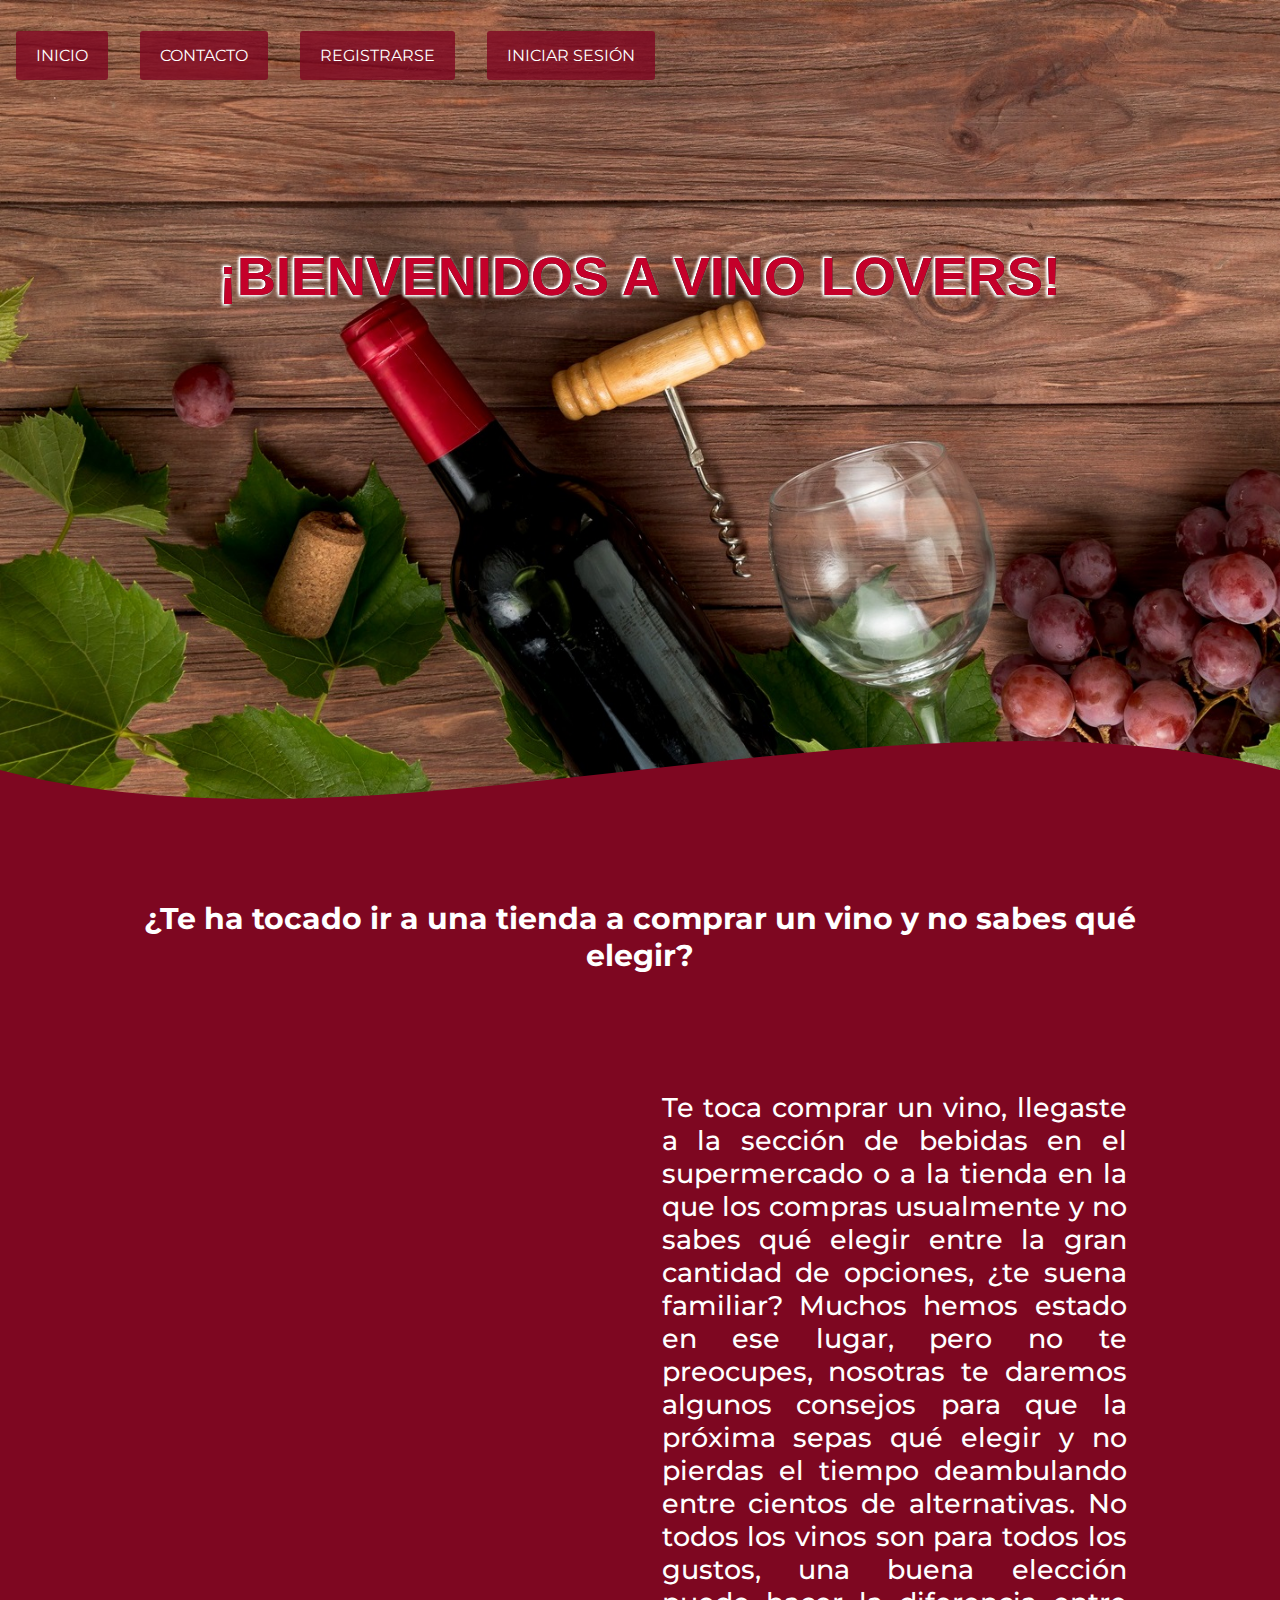
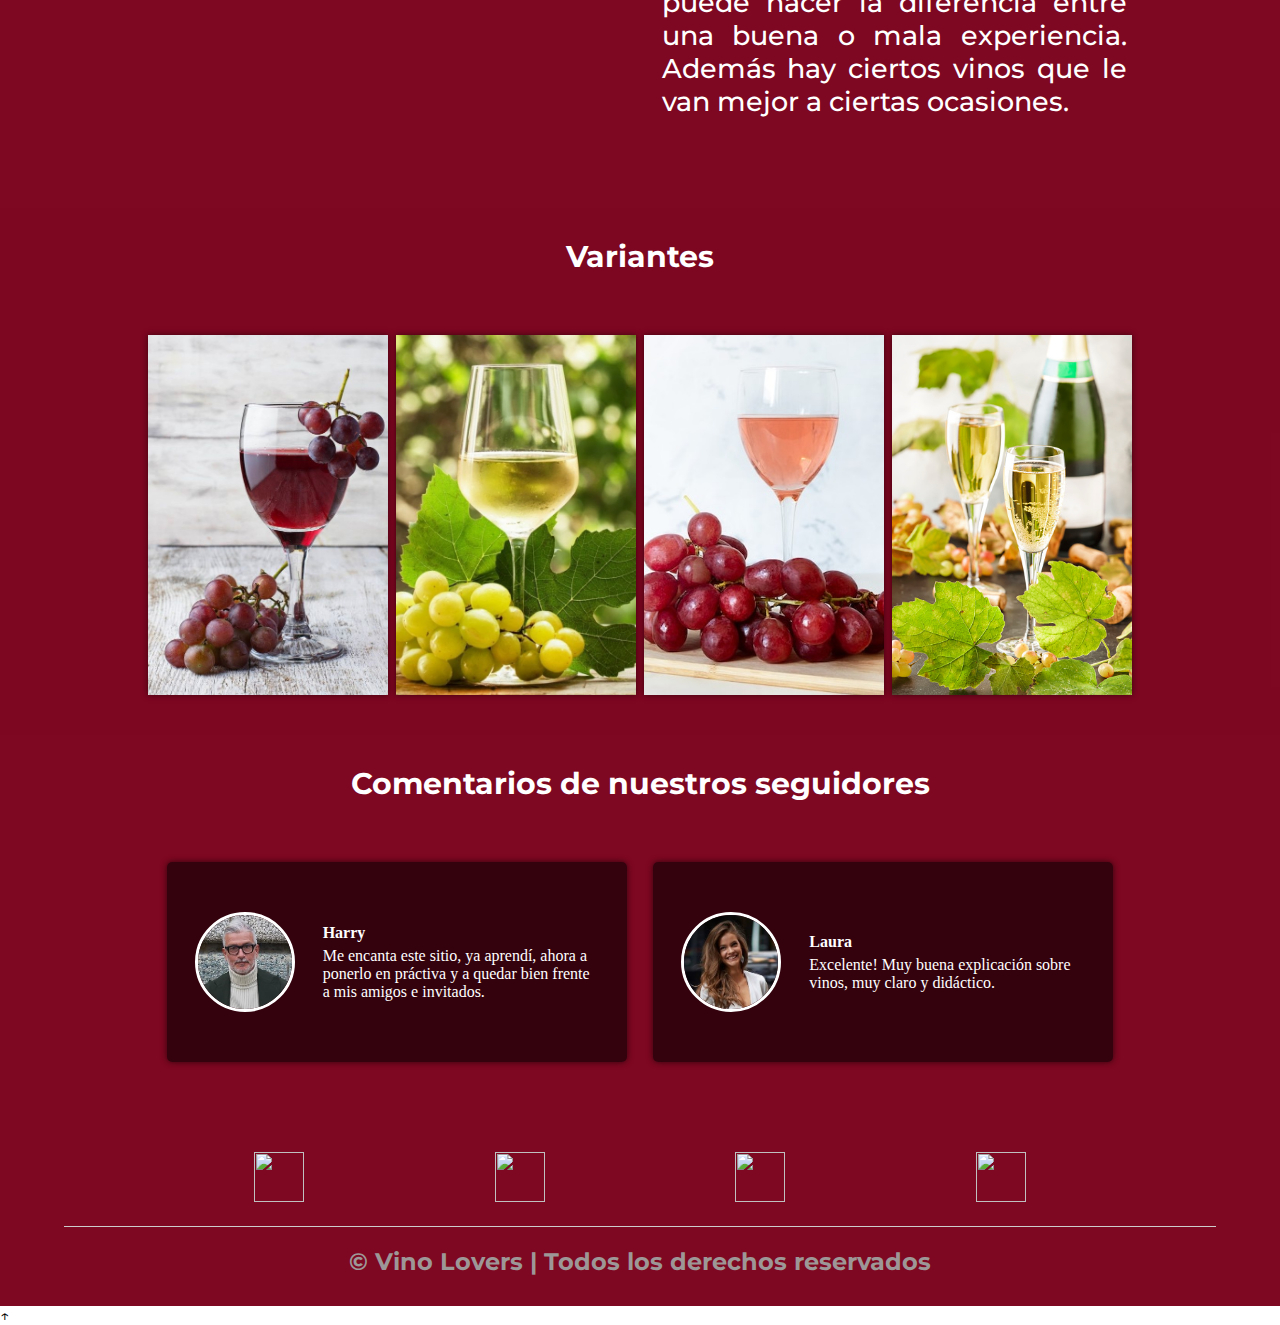
==== index.html @ 9b55f863 "cambios en el index y css" ====
<!DOCTYPE html>
<html lang="es">

<head>
    <meta charset="UTF-8">
    <meta name="viewport" content="width=device-width, initial-scale=1.0">
    <meta http-equiv="X-UA-Compatible" content="ie=edge">
    <link rel="shortcut icon" href="img/wine.png" type="image/x-icon"> <!--Es el ícono de la pestaña-->
    <link rel="stylesheet" href="css/styles.css"> 
    <link href="https://fonts.googleapis.com/css?family=Montserrat" rel="stylesheet">
    <link href="https://fonts.googleapis.com/icon?family=Material+Icons"
    rel="stylesheet">

    <title>Vino Lovers</title>
</head>
<!--  -->
<body>
    <header>
        <nav class="main-nav">

            <ul id="main-menu" class="main-menu">
                <li class="main-menu-item">
                    <a href="index.html"  class="main-menu-link">Inicio</a>
                </li>

                <li class="main-menu-item">
                    <a href="contactanos.html"  class="main-menu-link">Contacto</a>
                </li>

                <li class="main-menu-item">
                    <a href="registro.html"  class="main-menu-link">Registrarse</a>
                </li>

                <li class="main-menu-item">
                    <a href="login.html"  class="main-menu-link">Iniciar sesión</a>
                </li>

            </ul>
        </nav>
        
        <section class="textos-header">
            <h1 class="border">¡BIENVENIDOS A VINO LOVERS!</h1>
            <h1 class="wav"> ¡BIENVENIDOS A VINO LOVERS!</h1>
        </section>
        <div class="wave"  style="height: 150px; overflow: hidden;"><svg viewBox="0 0 500 150" preserveAspectRatio="none" 
                style="height: 100%; width: 100%;">
                <path d="M0.00,49.98 C150.00,150.00 349.20,-50.00 500.00,49.98 L500.00,150.00 L0.00,150.00 Z"
                    style="stroke: none; fill: rgb(126, 7, 33);"></path>
            </svg>
        </div>
    </header>
    <main>
        <section class="contenedor sobre-nosotros">
            <h2 class="titulo">¿Te ha tocado ir a una tienda a comprar un vino y no sabes qué elegir?</h2>
            <div class="contenedor-sobre-nosotros">
                <img src="img/copas.jpg" alt="" class="imagen-about-us">
                <div class="contenido-textos"><br><br><br>
                    <p>Te toca comprar un vino, llegaste a la sección de bebidas en el supermercado
                         o a la tienda en la que los compras usualmente y 
                        no sabes qué elegir entre la gran cantidad de opciones,
                         ¿te suena familiar? Muchos hemos estado en ese lugar, pero no te preocupes, 
                         nosotras te daremos algunos consejos para que la próxima sepas qué elegir y no 
                          pierdas el tiempo deambulando entre cientos de alternativas.
                          No todos los vinos son para todos los gustos, una buena elección puede hacer la diferencia entre una buena o mala experiencia. Además hay ciertos vinos que le van mejor a ciertas ocasiones.</p>
                </div>
            </div>
        </section>
        <section class="portafolio">
            <div class="contenedor">
                <h2 class="titulo">Variantes</h2>
                <div class="galeria-port">

                    <div class="imagen-port">
                        <img src="img/img2.jpg" alt="">
                        <div class="hover-galeria">
                            <a href="tinto.html"><img src="img/icono1.png" alt=""></a><p class="pVinos">Tintos</p>
                        </div>
                    </div>

                    <div class="imagen-port">
                        <img src="img/img1.jpg" alt="">
                        <div class="hover-galeria">
                            <a href="blanco.html"><img src="img/icono1.png" alt=""></a><p class="pVinos">Blancos</p>
                        </div>
                    </div>
                    <div class="imagen-port">
                        <img src="img/img4.jpg" alt="">
                        <div class="hover-galeria">
                            <a href="rosado.html"><img src="img/icono1.png" alt=""></a><p class="pVinos">Rosados</p>
                        </div>
                    </div>
                    <div class="imagen-port">
                        <img src="img/img5.jpg" alt="">
                        <div class="hover-galeria">
                            <a href="espumosos.html"><img src="img/icono1.png" alt=""></a><p class="pVinos">Espumosos</p>
                        </div>
                    </div>


                </div>
            </div>
        </section>
        <section class="clientes contenedor">
            <h2 class="titulo">Comentarios de nuestros seguidores</h2>
            <div class="cards">
                <div class="card">
                    <img src="img/face1.jpg" alt="">
                    <div class="contenido-texto-card">
                        <h4>Harry</h4>
                        <p>Me encanta este sitio, ya aprendí, ahora a ponerlo en práctiva y a quedar bien frente a mis amigos e invitados.</p>
                    </div>
                </div>
                <div class="card">
                    <img src="img/face2.jpg" alt="">
                    <div class="contenido-texto-card">
                        <h4>Laura</h4>
                        <p>Excelente! Muy buena explicación sobre vinos, muy claro y didáctico.</p>
                    </div>
                </div>
            </div>
        </section>

    </main>


    <footer>
        <div class="contenedor-footer">
            <div class="content-foo">
                <a href="#"><img class="img-redes" src="img/instagram.png" alt=""></a>

            </div>
            <div class="content-foo">
                <a href="#"><img class="img-redes" src="img/tw.png" alt=""></a>

            </div>
            <div class="content-foo">
                <a href="#"><img class="img-redes" src="img/facebook.png" alt=""></a>

            </div>
            <div class="content-foo">
                <a href="#"><img class="img-redes" src="img/whatsapp.png" alt=""></a>
            </div>
        </div>
            <h2 class="titulo-final">&copy; Vino Lovers | Todos los derechos reservados</h2>

            
    </footer>

    <div onclick="scrollToTop()" class="scrollTop">↑</div>
    
    <script src="./js/index.js"></script>


</body>
</html>
---- css/styles.css ----
* {
    margin: 0%;
    padding: 0;
    box-sizing: border-box;
    scroll-behavior: smooth;
}


body {
    width: 100%;
    height:900px;
    font-family: "Montserrat";
}

.contenedor {
    padding: 30px 0;
    width: 90%;
    max-width: 1000px;
    margin: auto;
    overflow: hidden;
}

.titulo {
    color: white;
    font-size: 30px;
    text-align: center;
    margin-bottom: 60px;
}
main{
    background-color: rgb(126, 7, 33);
}



/* Header */

header {
    width: 100%;
    height: 870px;
    background:  url(../img/tinto.jpg);  
    background-size: cover;
    background-attachment: fixed;
    position: relative;
}

img{
    max-width: 100%;
}



.main-menu{
    list-style: none;
    margin-top: 0;
    margin-bottom: 0;
    padding-left: 0;
    display: flex;
    flex-direction: column;
    align-items: center;
}
@media screen and (min-width: 768px){ 
    .menu-hambur{
        display: none;
    }
}


@media screen and (min-width: 768px){
    .main-menu{
        flex-direction: row;
    }
}

.main-menu-item{
    padding: 1rem;
}

.main-menu-link{
    color: white;
    text-transform: uppercase;
    text-decoration: none;
    cursor: pointer;
    background-color: rgba(126, 7, 33, 0.815);
    padding: 15px 20px;
    border-radius: 3px;
}
.main-menu-link:hover{
    background-color: rgb(58, 3, 12);
    transition: 0.5s all;
    transform: scale(2);
}

nav{
    text-align: right;
    padding: 30px 50px 0 0;
}

nav > a{
    color:#fff;
    font-weight: 300;
    text-decoration: none;
    margin-right: 10px;
}


header .textos-header{
    display: flex;
    height: 390px;
    width: 100%;
    align-items: center;
    justify-content: center;
    flex-direction: column;
    text-align: center;
}



  /*-----------Efecto de ola en movimiento------------  */
h1 {
    font-size: 6vmin;
    position: absolute;
    font-family:Verdana, Geneva, Tahoma, sans-serif;
  }
  
  .border {
    color: black;  
    text-shadow:
      -2px -2px 3px white, 
      -1px -1px 0 white,
      -2px 2px 3px white,
      -1px -1px 0 white;  
  }
  
  .wav {
    color: rgb(196, 0, 42);
    animation: wav 1.5s ease-in-out infinite;
  }
  
  @keyframes wav {
    0%, 100% {
      clip-path: polygon(0% 47%, 10% 48%, 33% 54%, 54% 60%, 70% 61%, 84% 59%, 100% 52%, 100% 100%, 0% 100%);
    }
  
    50% {
      clip-path: polygon(0% 60%, 15% 65%, 34% 66%, 51% 62%, 67% 50%, 84% 45%, 100% 46%, 100% 100%, 0% 100%);
    }
  }
  /*-----------------------  */

.textos-header h2{
    font-size: 30px;
    font-weight: 300;
    color:#fff;
}

.wave{
    position: absolute;
    bottom: 0;
    width: 100%;

}

/* About us */

main .sobre-nosotros{
    padding: 30px 0 60px 0;
}
.contenedor-sobre-nosotros{
    display: flex;
    justify-content: space-evenly;
}



.imagen-about-us{ /*Imagen de las copas*/
    width: 48%;
    border-radius: 50%;
}

.sobre-nosotros .contenido-textos{
    width: 48%;
}

.contenido-textos h3{
    margin-bottom: 15px;
}


.contenido-textos p{
    color: white;
    font-size: 27px;
    padding: 0px 0px 30px 15px;
    font-weight: 500;
    text-align: justify;
}

/* Galeria */


.portafolio{
    background: rgba(121, 3, 38, 0.021);;
}

.galeria-port{
    display: flex;
    justify-content: space-evenly;
    flex-wrap: wrap;
}
 a{
    text-decoration: none;
}
.imagen-port{
    width: 24%;
    margin-bottom: 10px;
    overflow: hidden;
    position: relative;
    box-shadow: 0 0 6px 0 rgba(0, 0, 0, .5);
    
}

.imagen-port > img{
    width: 100%;
    height: 100%;
    object-fit: cover;
    display: block;
}

.hover-galeria{
    position: absolute;
    width: 100%;
    height: 100%;
    top: 0;
    transform: scale(0);/*Efecto de las imagenes*/
    background: rgba(121, 3, 38, 0.7);
    transition: transform .5s; 
    display: flex;
    justify-content: center;
    align-items: center;
    flex-direction: column;
}

.hover-galeria img{
    width: 50px;
}

.hover-galeria p{
    color: #fff;
}

.imagen-port:hover .hover-galeria{
    transform: scale(1);
}

/* Clients */

.cards{
    display: flex;
    justify-content: space-evenly;
}

.cards .card{
    background: rgba(0, 0, 0, 0.589);
    display: flex;
    width: 46%;
    height: 200px;
    align-items: center;
    justify-content: space-evenly;
    border-radius: 5px;
    box-shadow: 0 0 6px 0 rgba(0, 0, 0, 0.6);
}

.cards .card img{
    width: 100px;
    height: 100px;
    object-fit: cover;
    border: 3px solid #fff;
    border-radius: 50%;
    display: block;
}

.cards .card > .contenido-texto-card{
    width: 60%;
    color: #fff;
    font-family: 'Cormorant Upright', serif;
}

.cards .card > .contenido-texto-card p{
    font-weight: 300;
    padding-top: 5px;
}


/* footer */

footer{
    background: rgb(126, 7, 33);
    padding: 60px 0 30px 0;
    margin: auto;
    overflow: hidden;
}

.contenedor-footer{
    display: flex;
    width: 90%;
    justify-content: space-evenly;
    margin: auto;
    padding-bottom: 20px;
    border-bottom: 1px solid #ccc;
}



.titulo-final{ /*footer*/
    text-align: center;
    font-size: 24px;
    margin: 20px 0 0 0;
    color: #9e9797;
}

.img-redes{
    width: 50px;
    height: 50px;
}

@media screen and (max-width:900px){
    header{
        justify-content: center;

    }

    .contenedor-sobre-nosotros{
        flex-direction: column;
        justify-content: center;
        align-items: center;
    }

    .sobre-nosotros .contenido-textos{
        width: 90%;
    }

    .imagen-about-us{
        width: 90%;
    }

    /* Galeria */

    .imagen-port{
        width: 44%;
    }


    .cards{
        flex-direction: column;
        justify-content: center;
        align-items: center;
    }

    .cards .card{
        width: 90%;
    }

    .cards .card:first-child{
        margin-bottom: 30px;
    }

}


@media screen and (max-width:480px){
    nav{
        text-align: center;
        padding: 30px 0 0 0;
    }

    nav > a{
        margin-right: 5px;
    }

    .textos-header h1{
        font-size: 35px;
    }

    .textos-header h2{
        font-size: 20px;
    }

    /* ABOUT US */

    .imagen-about-us{
        margin-bottom: 60px;
        width: 99%;
    }

    .sobre-nosotros .contenido-textos{
        width: 95%;
    }

    /* Galeria */

    .imagen-port{
        width: 95%;
    }


    .cards .card{
        height: 450px;
        display: flex;
        flex-direction: column;
        align-items: center;
    }

    .cards .card img{
        width: 90px;
        height: 90px;
    }

    /* Footer */

    .contenedor-footer{
        flex-direction: column;
        border: none;
    }

    .content-foo{
        margin-bottom: 20px;
        text-align: center;
    }

    .content-foo h4{
        border: none;
    }

    .content-foo p{
        color: #ccc;
        border-bottom: 1px solid #f2f2f2;
        padding-bottom: 20px;
    }
    
    .titulo-final{
        font-size: 10px;

    }
    .img-redes{
        align-items: center;

    }

    .scrollTop{
        position: fixed;
        bottom: 30px;
        right: 30px;
        padding: 10px 15px;
        background-color: #000;
        color: #fff;
        border-radius: 20px;
        border-radius: 1px solid #fff;
        cursor: pointer;
        transform: all 0.5s ease 0;

    }

    .scrollTop:hover{
        background: #f7f7f7;
        color: #000;
        
    }
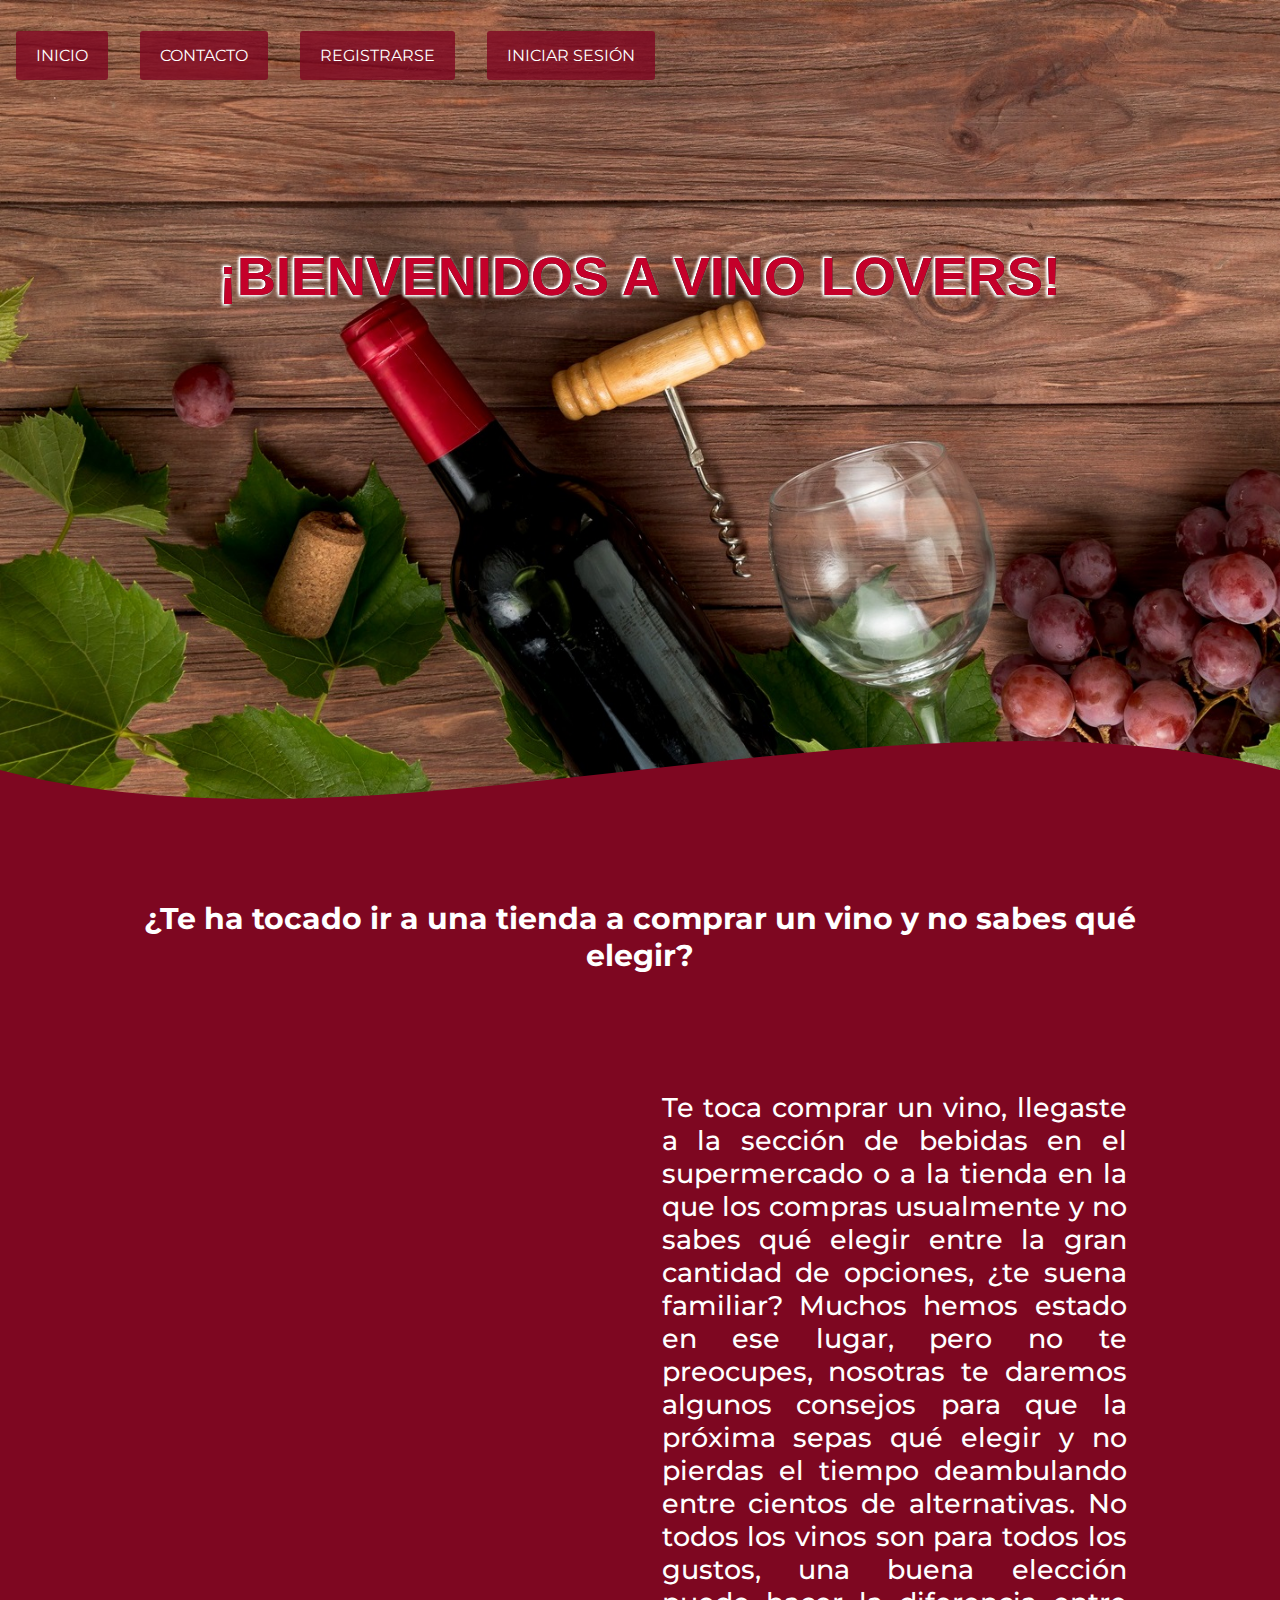
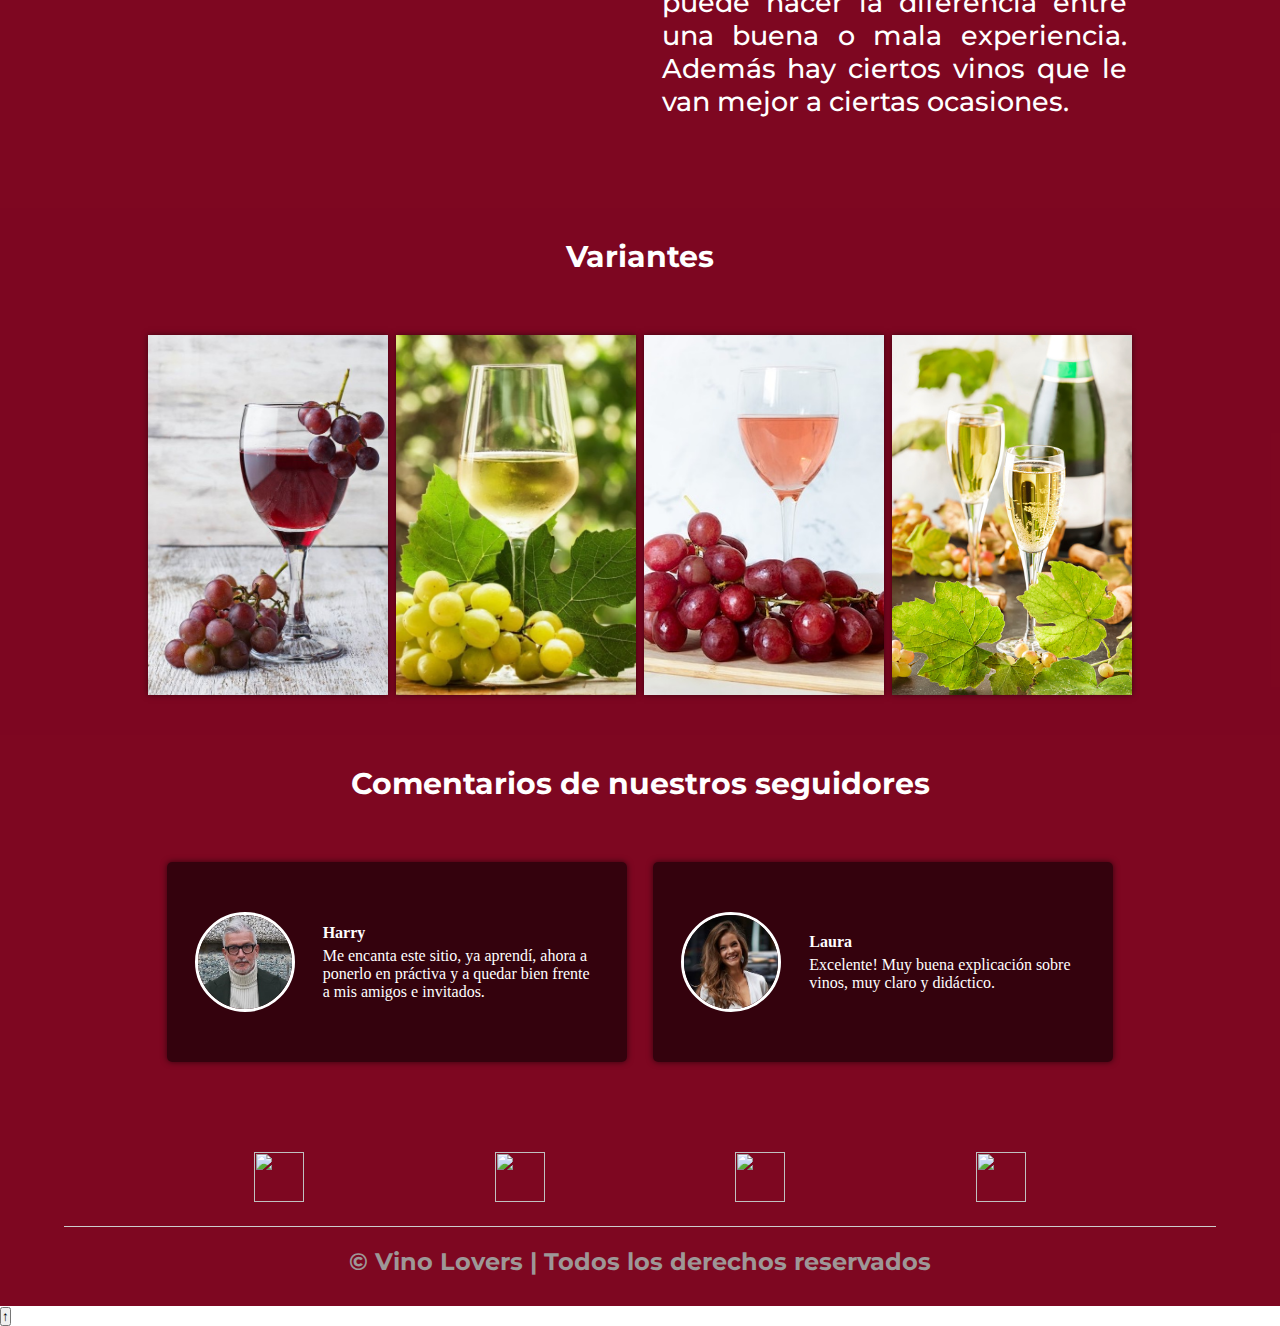
==== commit 15052001: "un cambio nada importante" ====
--- a/index.html
+++ b/index.html
@@ -8,8 +8,7 @@
     <link rel="shortcut icon" href="img/wine.png" type="image/x-icon"> <!--Es el ícono de la pestaña-->
     <link rel="stylesheet" href="css/styles.css"> 
     <link href="https://fonts.googleapis.com/css?family=Montserrat" rel="stylesheet">
-    <link href="https://fonts.googleapis.com/icon?family=Material+Icons"
-    rel="stylesheet">
+
 
     <title>Vino Lovers</title>
 </head>
@@ -121,8 +120,6 @@
         </section>
 
     </main>
-
-
     <footer>
         <div class="contenedor-footer">
             <div class="content-foo">
@@ -141,15 +138,14 @@
                 <a href="#"><img class="img-redes" src="img/whatsapp.png" alt=""></a>
             </div>
         </div>
-            <h2 class="titulo-final">&copy; Vino Lovers | Todos los derechos reservados</h2>
+        <h2 class="titulo-final">&copy; Vino Lovers | Todos los derechos reservados</h2>
 
-            
     </footer>
 
-    <div onclick="scrollToTop()" class="scrollTop">↑</div>
-    
-    <script src="./js/index.js"></script>
+    <button onclick="arribaFunction()" id="boton-arriba" title="arriba">↑</button>
 
-
-</body>
+    <script src="./js/index.js" >
+        
+    </script>
+    </body>
 </html>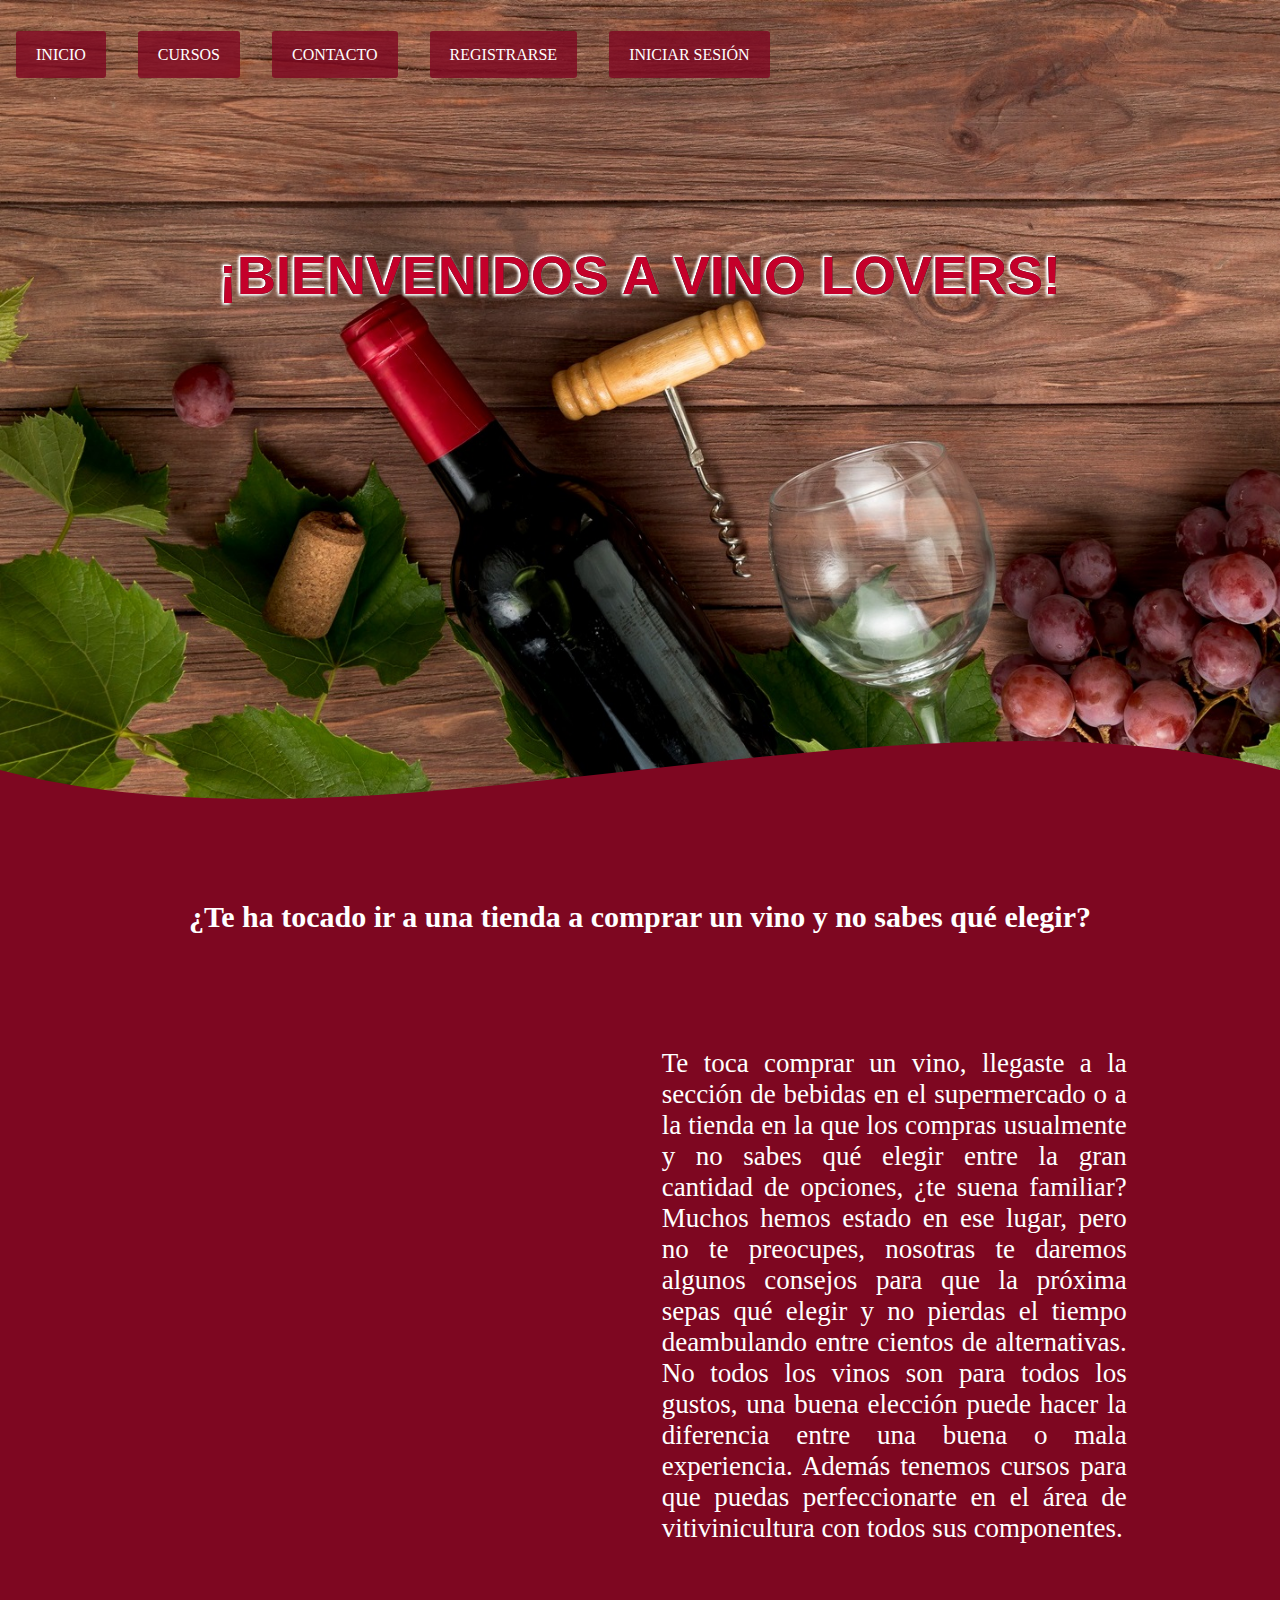
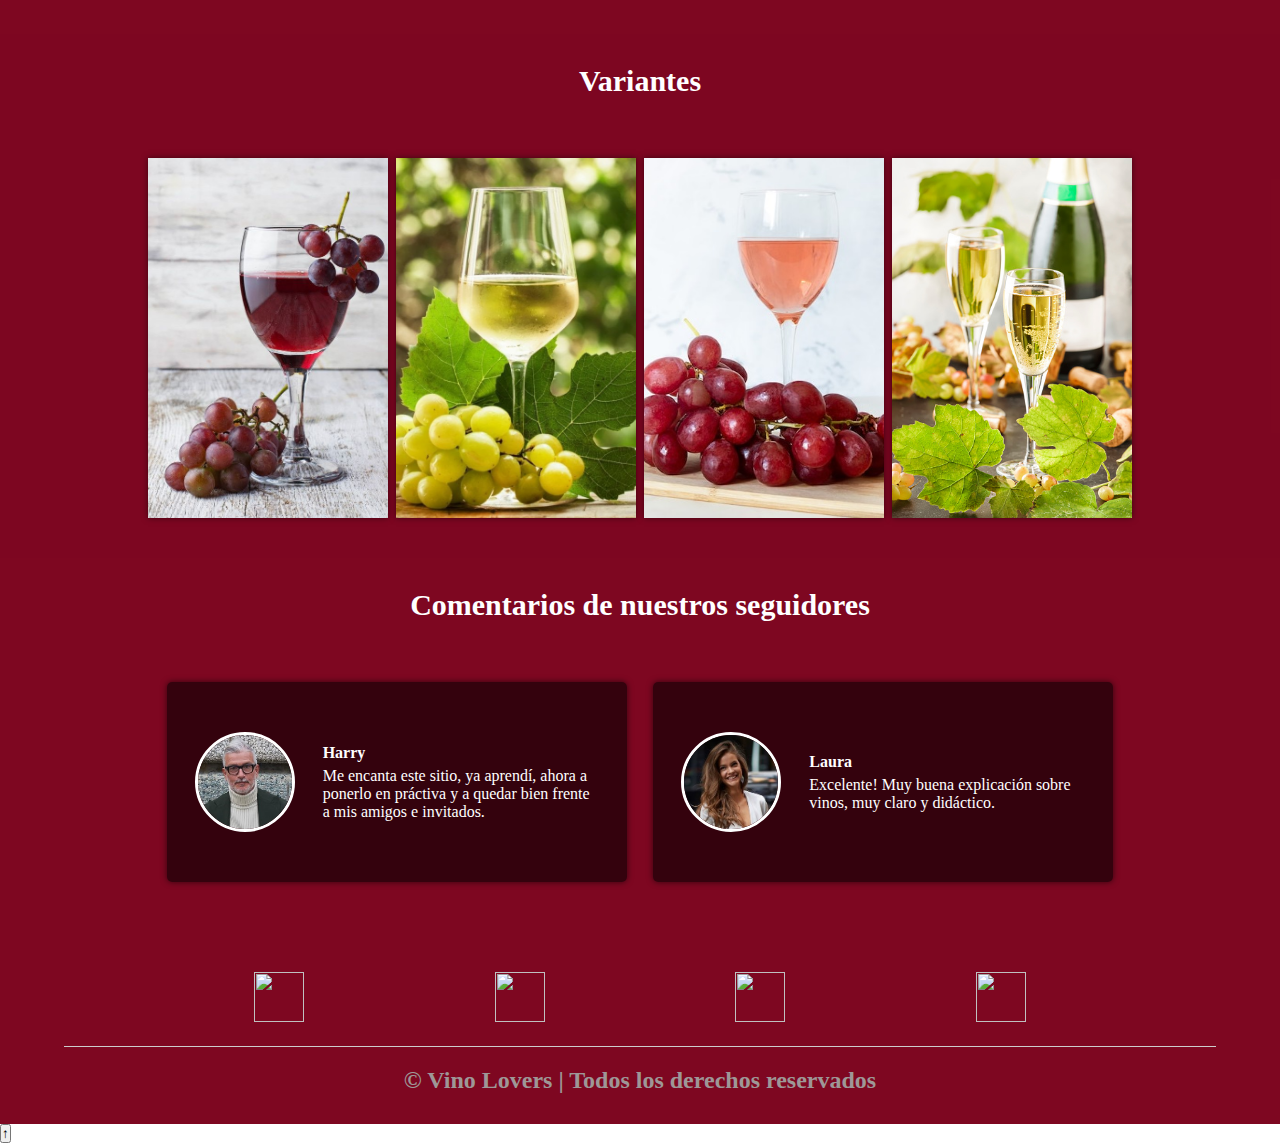
==== commit b6536544: "Merge branch 'master' of https://github.com/JulianaIrungaray/Proyecto1-Ingenias" ====
--- a/index.html
+++ b/index.html
@@ -7,7 +7,6 @@
     <meta http-equiv="X-UA-Compatible" content="ie=edge">
     <link rel="shortcut icon" href="img/wine.png" type="image/x-icon"> <!--Es el ícono de la pestaña-->
     <link rel="stylesheet" href="css/styles.css"> 
-    <link href="https://fonts.googleapis.com/css?family=Montserrat" rel="stylesheet">
 
 
     <title>Vino Lovers</title>
@@ -20,6 +19,10 @@
             <ul id="main-menu" class="main-menu">
                 <li class="main-menu-item">
                     <a href="index.html"  class="main-menu-link">Inicio</a>
+                </li>
+
+                <li class="main-menu-item">
+                    <a href="cursos.html"  class="main-menu-link">Cursos</a>
                 </li>
 
                 <li class="main-menu-item">
@@ -60,7 +63,8 @@
                          ¿te suena familiar? Muchos hemos estado en ese lugar, pero no te preocupes, 
                          nosotras te daremos algunos consejos para que la próxima sepas qué elegir y no 
                           pierdas el tiempo deambulando entre cientos de alternativas.
-                          No todos los vinos son para todos los gustos, una buena elección puede hacer la diferencia entre una buena o mala experiencia. Además hay ciertos vinos que le van mejor a ciertas ocasiones.</p>
+                          No todos los vinos son para todos los gustos, una buena elección puede hacer la diferencia entre una buena o mala experiencia. 
+                          Además tenemos cursos para que puedas perfeccionarte en el área de vitivinicultura con todos sus componentes.</p>
                 </div>
             </div>
         </section>
@@ -139,11 +143,8 @@
             </div>
         </div>
         <h2 class="titulo-final">&copy; Vino Lovers | Todos los derechos reservados</h2>
-
     </footer>
-
     <button onclick="arribaFunction()" id="boton-arriba" title="arriba">↑</button>
-
     <script src="./js/index.js" >
         
     </script>
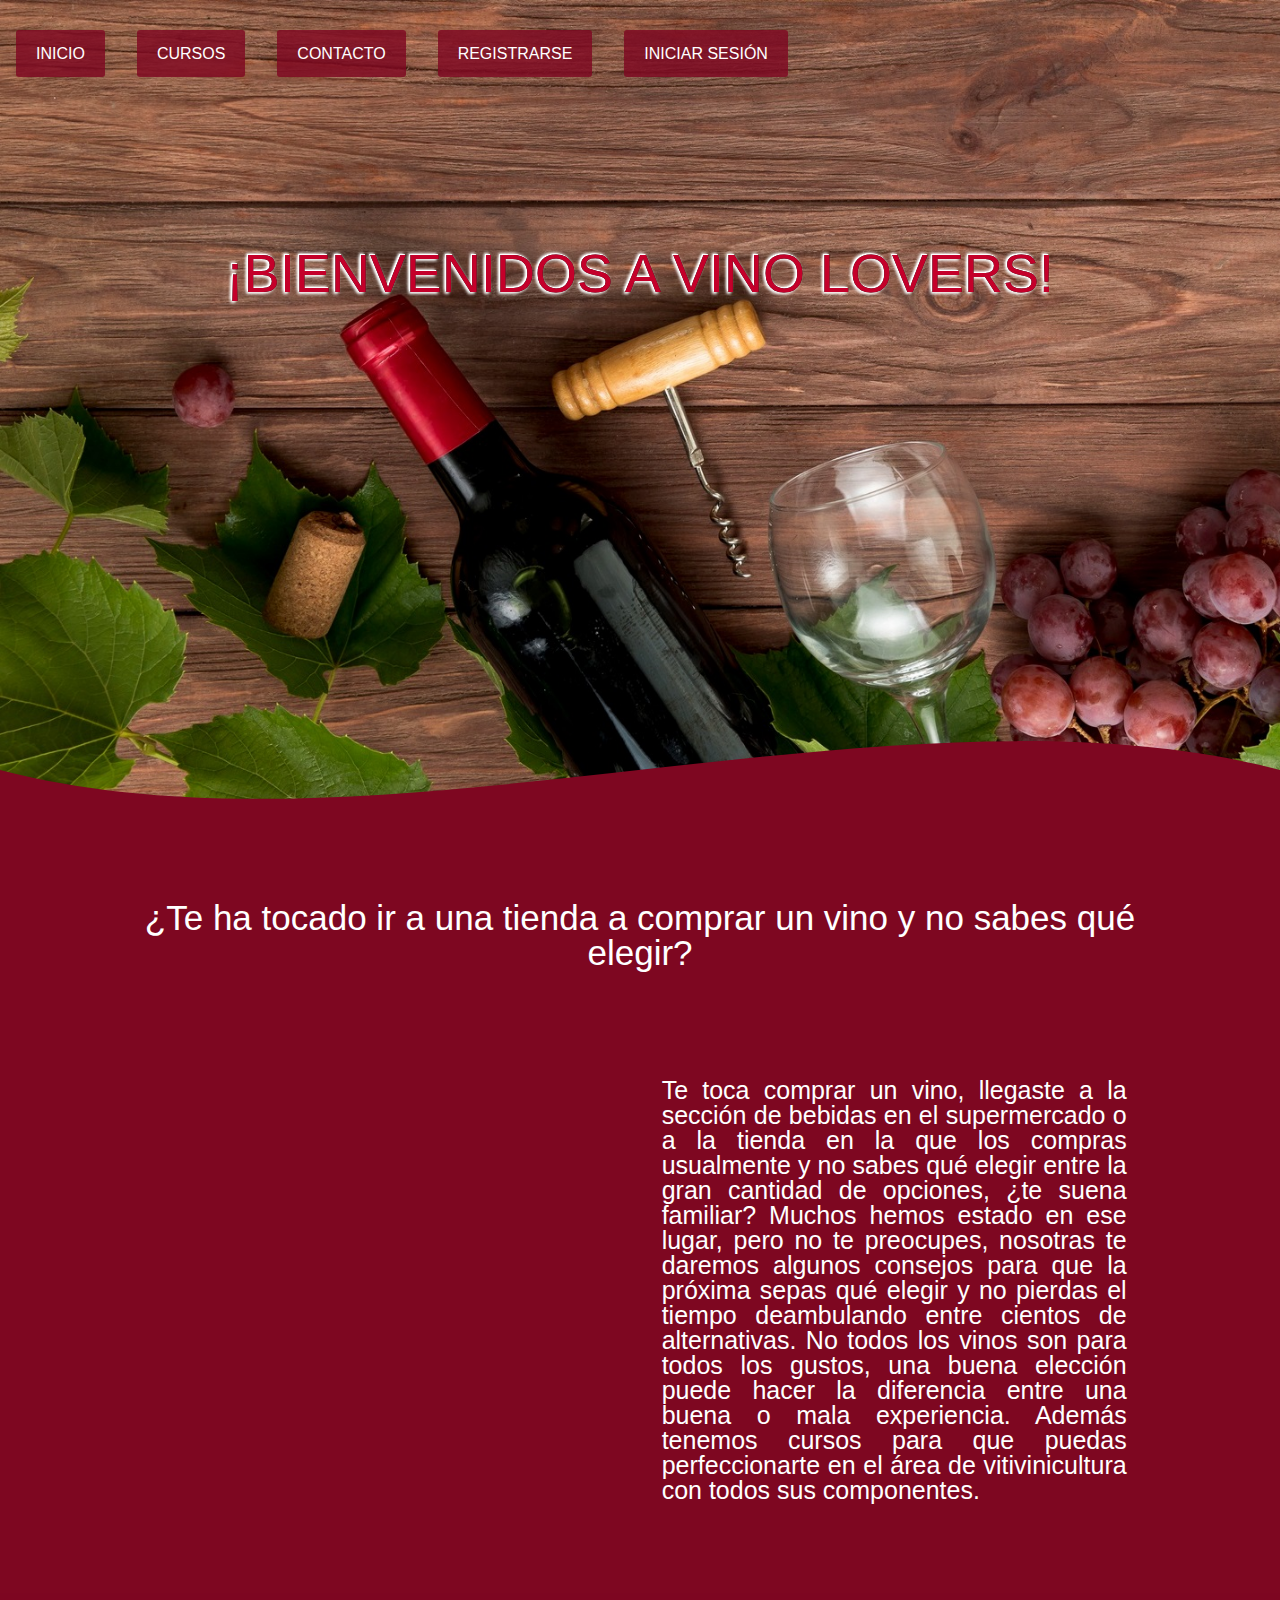
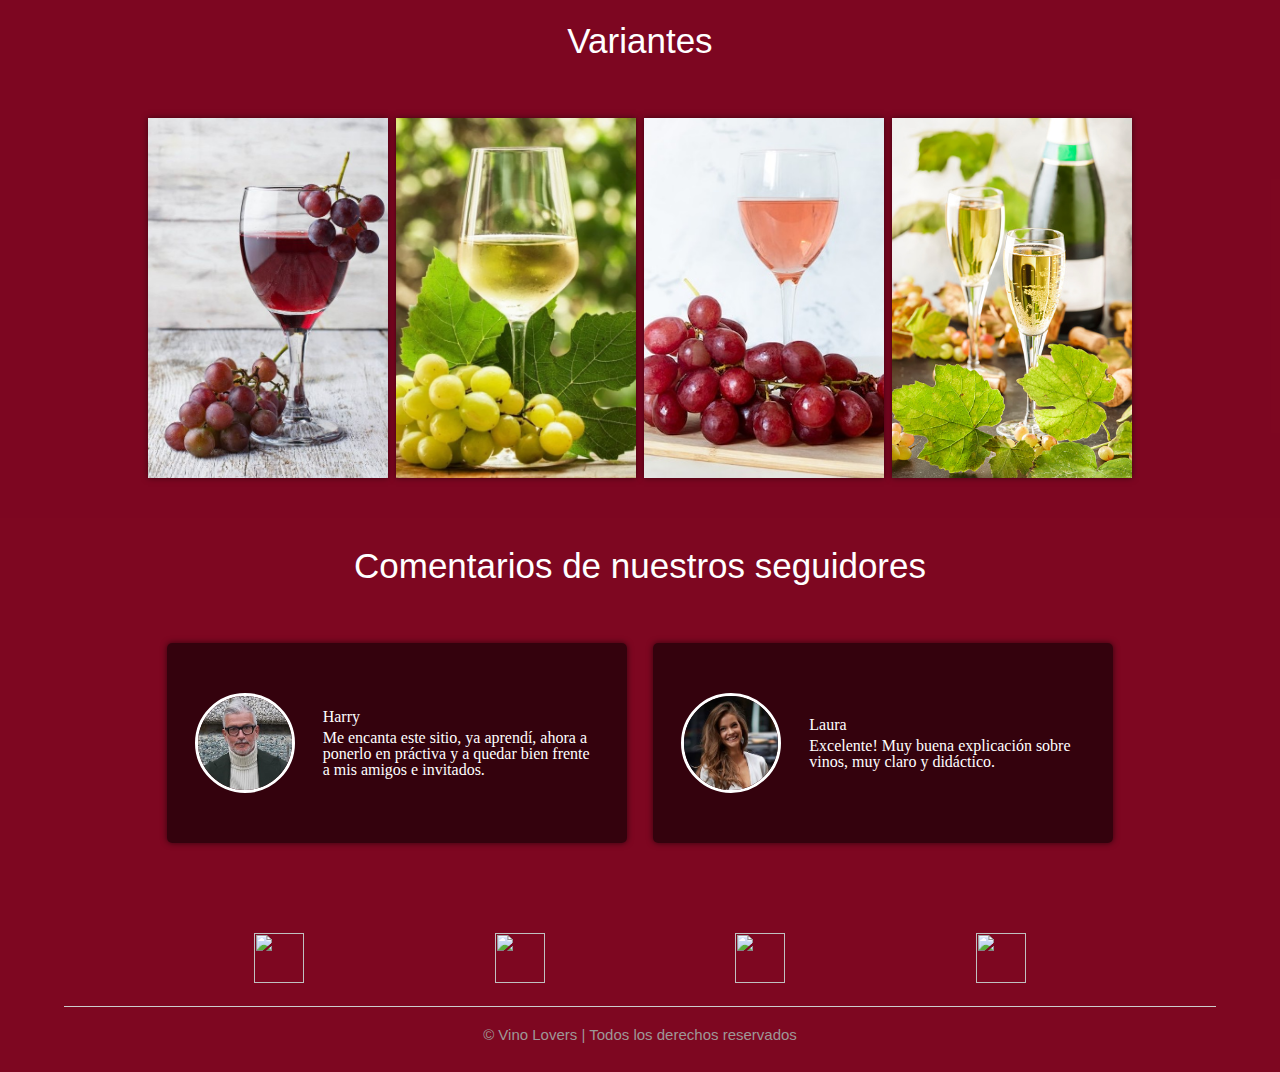
==== commit b6f685e5: "hice algunos cambios que habían sugerido en una correción (tipo de letra)" ====
--- a/index.html
+++ b/index.html
@@ -6,7 +6,10 @@
     <meta name="viewport" content="width=device-width, initial-scale=1.0">
     <meta http-equiv="X-UA-Compatible" content="ie=edge">
     <link rel="shortcut icon" href="img/wine.png" type="image/x-icon"> <!--Es el ícono de la pestaña-->
+    <link href="./css/reset.css"rel="stylesheet" type="text/css">
     <link rel="stylesheet" href="css/styles.css"> 
+    <link href="https://fonts.googleapis.com/css2?family=Montserrat:wght@300&display=swap" rel="stylesheet">
+    <link rel="stylesheet" href="css/bases.css">
 
 
     <title>Vino Lovers</title>
@@ -145,8 +148,9 @@
         <h2 class="titulo-final">&copy; Vino Lovers | Todos los derechos reservados</h2>
     </footer>
     <button onclick="arribaFunction()" id="boton-arriba" title="arriba">↑</button>
-    <script src="./js/index.js" >
-        
-    </script>
+    
+    <script src="./js/index.js" ></script>
+    
+
     </body>
 </html>--- a/css/styles.css
+++ b/css/styles.css
@@ -22,7 +22,7 @@
 
 .titulo {
     color: white;
-    font-size: 30px;
+    font-size: 35px;
     text-align: center;
     margin-bottom: 60px;
 }
@@ -46,7 +46,6 @@
 img{
     max-width: 100%;
 }
-
 
 
 .main-menu{
@@ -188,10 +187,11 @@
 
 .contenido-textos p{
     color: white;
-    font-size: 27px;
+    font-size: 25px;
     padding: 0px 0px 30px 15px;
     font-weight: 500;
     text-align: justify;
+    justify-content: space-around;
 }
 
 /* Galeria */
@@ -312,7 +312,7 @@
 
 .titulo-final{ /*footer*/
     text-align: center;
-    font-size: 24px;
+    font-size: 15px;
     margin: 20px 0 0 0;
     color: #9e9797;
 }
@@ -445,22 +445,27 @@
 
     }
 
-    .scrollTop{
-        position: fixed;
-        bottom: 30px;
-        right: 30px;
-        padding: 10px 15px;
-        background-color: #000;
-        color: #fff;
-        border-radius: 20px;
-        border-radius: 1px solid #fff;
-        cursor: pointer;
-        transform: all 0.5s ease 0;
-
-    }
-
-    .scrollTop:hover{
-        background: #f7f7f7;
-        color: #000;
-        
-    }+}
+
+#boton-arriba {
+    width: 3%;
+    height: 6%;
+    display: none;
+    position: fixed;
+    bottom: 50px;
+    right: 30px;
+    z-index: 99;
+    font-size: 18px;
+    border: none;
+    outline: none;
+    background-color: black;
+    color: white;
+    cursor: pointer;
+    padding: 15px;
+    border-radius: 50px;
+    
+}
+
+    #boton-arriba:hover {
+    background-color: #777;
+}--- a/css/bases.css
+++ b/css/bases.css
@@ -0,0 +1,3 @@
+body{
+    font-family: 'Open Sans', sans-serif;
+}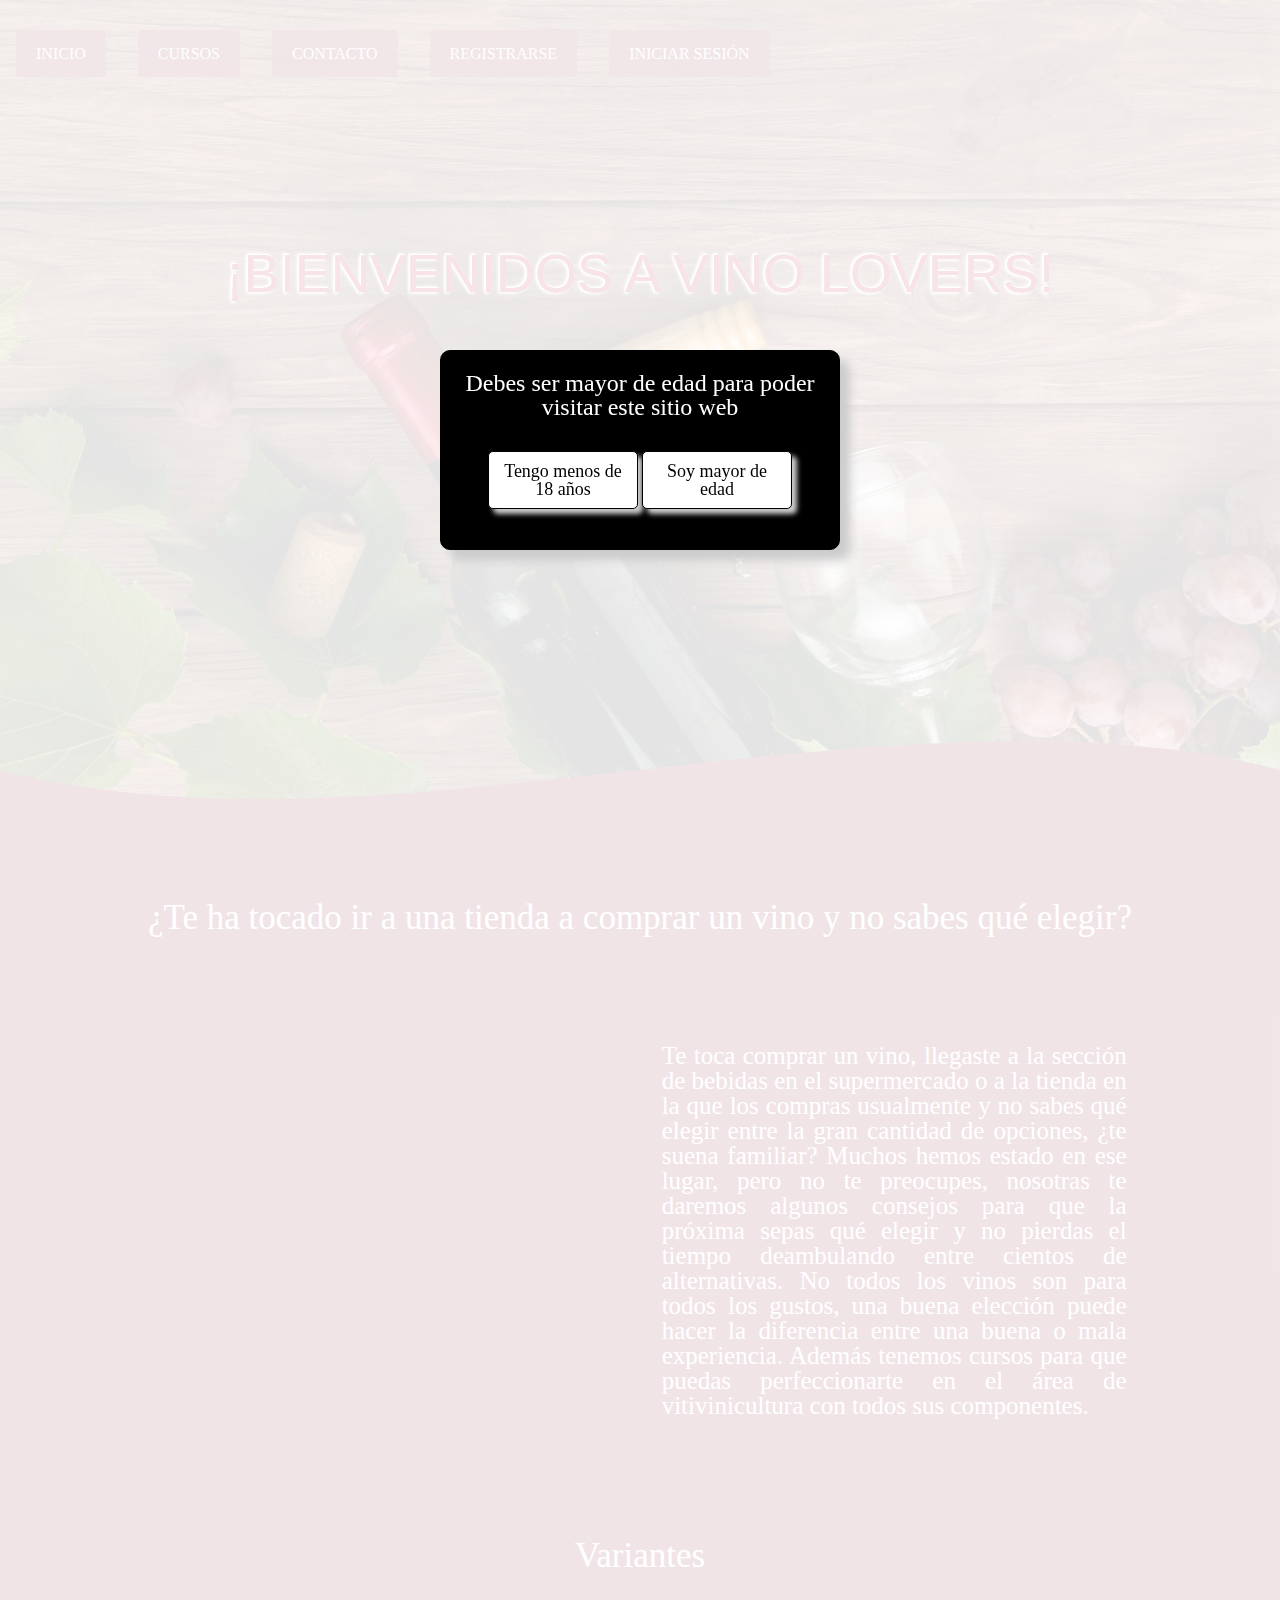
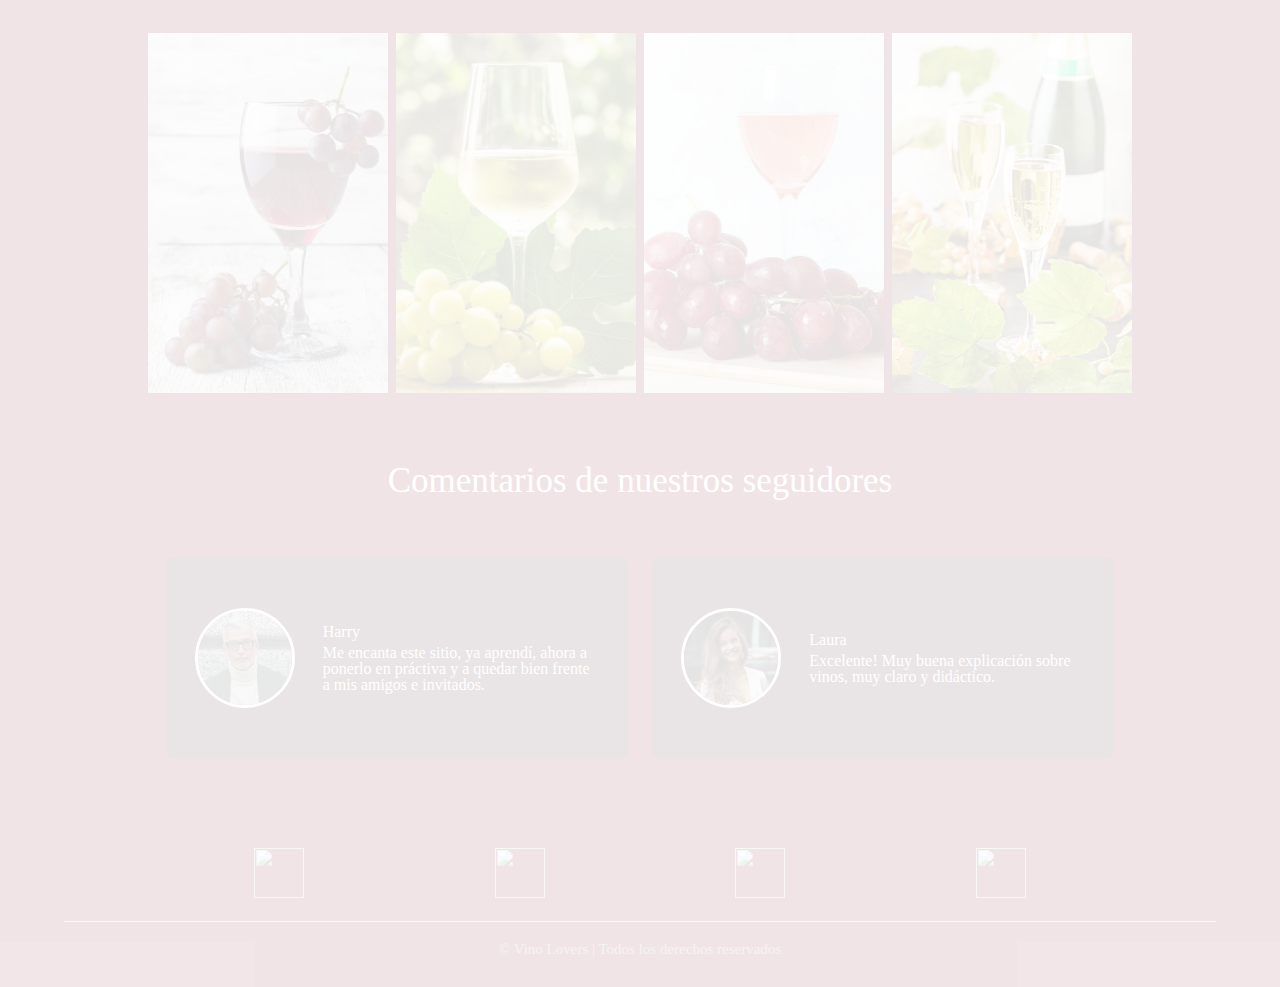
==== commit d8c22cdd: "verificacion edad" ====
--- a/index.html
+++ b/index.html
@@ -8,149 +8,160 @@
     <link rel="shortcut icon" href="img/wine.png" type="image/x-icon"> <!--Es el ícono de la pestaña-->
     <link href="./css/reset.css"rel="stylesheet" type="text/css">
     <link rel="stylesheet" href="css/styles.css"> 
-    <link href="https://fonts.googleapis.com/css2?family=Montserrat:wght@300&display=swap" rel="stylesheet">
-    <link rel="stylesheet" href="css/bases.css">
+    <link rel="stylesheet" href="css/stylesEdad.css">
+    <!-- <link href="https://fonts.googleapis.com/css2?family=Montserrat:wght@300&display=swap" rel="stylesheet"> -->
+    <link href="https://fonts.googleapis.com/css2?family=Alegreya:ital,wght@0,900;1,400;1,700&display=swap" rel="stylesheet">
+    <link href="https://fonts.googleapis.com/css2?family=Source+Serif+Pro:ital@1&display=swap" rel="stylesheet">
 
 
     <title>Vino Lovers</title>
 </head>
 <!--  -->
 <body>
-    <header>
-        <nav class="main-nav">
 
-            <ul id="main-menu" class="main-menu">
-                <li class="main-menu-item">
-                    <a href="index.html"  class="main-menu-link">Inicio</a>
-                </li>
-
-                <li class="main-menu-item">
-                    <a href="cursos.html"  class="main-menu-link">Cursos</a>
-                </li>
-
-                <li class="main-menu-item">
-                    <a href="contactanos.html"  class="main-menu-link">Contacto</a>
-                </li>
-
-                <li class="main-menu-item">
-                    <a href="registro.html"  class="main-menu-link">Registrarse</a>
-                </li>
-
-                <li class="main-menu-item">
-                    <a href="login.html"  class="main-menu-link">Iniciar sesión</a>
-                </li>
-
-            </ul>
-        </nav>
+    <button onclick="arribaFunction()" id="boton-arriba" title="arriba">↑</button>
+    <div class="containerEdad"> 
+        <header>
         
-        <section class="textos-header">
-            <h1 class="border">¡BIENVENIDOS A VINO LOVERS!</h1>
-            <h1 class="wav"> ¡BIENVENIDOS A VINO LOVERS!</h1>
-        </section>
-        <div class="wave"  style="height: 150px; overflow: hidden;"><svg viewBox="0 0 500 150" preserveAspectRatio="none" 
-                style="height: 100%; width: 100%;">
-                <path d="M0.00,49.98 C150.00,150.00 349.20,-50.00 500.00,49.98 L500.00,150.00 L0.00,150.00 Z"
-                    style="stroke: none; fill: rgb(126, 7, 33);"></path>
-            </svg>
-        </div>
-    </header>
-    <main>
-        <section class="contenedor sobre-nosotros">
-            <h2 class="titulo">¿Te ha tocado ir a una tienda a comprar un vino y no sabes qué elegir?</h2>
-            <div class="contenedor-sobre-nosotros">
-                <img src="img/copas.jpg" alt="" class="imagen-about-us">
-                <div class="contenido-textos"><br><br><br>
-                    <p>Te toca comprar un vino, llegaste a la sección de bebidas en el supermercado
-                         o a la tienda en la que los compras usualmente y 
-                        no sabes qué elegir entre la gran cantidad de opciones,
-                         ¿te suena familiar? Muchos hemos estado en ese lugar, pero no te preocupes, 
-                         nosotras te daremos algunos consejos para que la próxima sepas qué elegir y no 
-                          pierdas el tiempo deambulando entre cientos de alternativas.
-                          No todos los vinos son para todos los gustos, una buena elección puede hacer la diferencia entre una buena o mala experiencia. 
-                          Además tenemos cursos para que puedas perfeccionarte en el área de vitivinicultura con todos sus componentes.</p>
+            <nav class="main-nav">
+    
+                <ul id="main-menu" class="main-menu">
+                    <li class="main-menu-item">
+                        <a href="index.html"  class="main-menu-link">Inicio</a>
+                    </li>
+    
+                    <li class="main-menu-item">
+                        <a href="cursos.html"  class="main-menu-link">Cursos</a>
+                    </li>
+    
+                    <li class="main-menu-item">
+                        <a href="contactanos.html"  class="main-menu-link">Contacto</a>
+                    </li>
+    
+                    <li class="main-menu-item">
+                        <a href="registro.html"  class="main-menu-link">Registrarse</a>
+                    </li>
+    
+                    <li class="main-menu-item">
+                        <a href="login.html"  class="main-menu-link">Iniciar sesión</a>
+                    </li>
+    
+                </ul>
+            </nav>
+            
+            <section class="textos-header">
+                <h1 class="border">¡BIENVENIDOS A VINO LOVERS!</h1>
+                <h1 class="wav"> ¡BIENVENIDOS A VINO LOVERS!</h1>
+            </section>
+            <div class="wave"  style="height: 150px; overflow: hidden;"><svg viewBox="0 0 500 150" preserveAspectRatio="none" 
+                    style="height: 100%; width: 100%;">
+                    <path d="M0.00,49.98 C150.00,150.00 349.20,-50.00 500.00,49.98 L500.00,150.00 L0.00,150.00 Z"
+                        style="stroke: none; fill: rgb(126, 7, 33);"></path>
+                </svg>
+            </div>
+        </header>
+        <main>
+            <section class="contenedor sobre-nosotros">
+                <h2 class="titulo">¿Te ha tocado ir a una tienda a comprar un vino y no sabes qué elegir?</h2>
+                <div class="contenedor-sobre-nosotros">
+                    <img src="img/gifWIne.gif" alt="" class="imagen-about-us">
+                    <div class="contenido-textos"><br><br><br>
+                        <p>Te toca comprar un vino, llegaste a la sección de bebidas en el supermercado
+                             o a la tienda en la que los compras usualmente y 
+                            no sabes qué elegir entre la gran cantidad de opciones,
+                             ¿te suena familiar? Muchos hemos estado en ese lugar, pero no te preocupes, 
+                             nosotras te daremos algunos consejos para que la próxima sepas qué elegir y no 
+                              pierdas el tiempo deambulando entre cientos de alternativas.
+                              No todos los vinos son para todos los gustos, una buena elección puede hacer la diferencia entre una buena o mala experiencia. 
+                              Además tenemos cursos para que puedas perfeccionarte en el área de vitivinicultura con todos sus componentes.</p>
+                    </div>
+                </div>
+            </section>
+            <section class="portafolio">
+                <div class="contenedor">
+                    <h2 class="titulo">Variantes</h2>
+                    <div class="galeria-port">
+    
+                        <div class="imagen-port">
+                            <img src="img/img2.jpg" alt="">
+                            <div class="hover-galeria">
+                                <a href="tinto.html"><img src="img/icono1.png" alt=""></a><p class="pVinos">Tintos</p>
+                            </div>
+                        </div>
+    
+                        <div class="imagen-port">
+                            <img src="img/img1.jpg" alt="">
+                            <div class="hover-galeria">
+                                <a href="blanco.html"><img src="img/icono1.png" alt=""></a><p class="pVinos">Blancos</p>
+                            </div>
+                        </div>
+                        <div class="imagen-port">
+                            <img src="img/img4.jpg" alt="">
+                            <div class="hover-galeria">
+                                <a href="rosado.html"><img src="img/icono1.png" alt=""></a><p class="pVinos">Rosados</p>
+                            </div>
+                        </div>
+                        <div class="imagen-port">
+                            <img src="img/img5.jpg" alt="">
+                            <div class="hover-galeria">
+                                <a href="espumosos.html"><img src="img/icono1.png" alt=""></a><p class="pVinos">Espumosos</p>
+                            </div>
+                        </div>
+    
+    
+                    </div>
+                </div>
+            </section>
+            <section class="clientes contenedor">
+                <h2 class="titulo">Comentarios de nuestros seguidores</h2>
+                <div class="cards">
+                    <div class="card">
+                        <img src="img/face1.jpg" alt="">
+                        <div class="contenido-texto-card">
+                            <h4>Harry</h4>
+                            <p>Me encanta este sitio, ya aprendí, ahora a ponerlo en práctiva y a quedar bien frente a mis amigos e invitados.</p>
+                        </div>
+                    </div>
+                    <div class="card">
+                        <img src="img/face2.jpg" alt="">
+                        <div class="contenido-texto-card">
+                            <h4>Laura</h4>
+                            <p>Excelente! Muy buena explicación sobre vinos, muy claro y didáctico.</p>
+                        </div>
+                    </div>
+                </div>
+            </section>
+    
+        </main>
+        <footer>
+            <div class="contenedor-footer">
+                <div class="content-foo">
+                    <a href="#"><img class="img-redes" src="img/instagram.png" alt=""></a>
+    
+                </div>
+                <div class="content-foo">
+                    <a href="#"><img class="img-redes" src="img/tw.png" alt=""></a>
+    
+                </div>
+                <div class="content-foo">
+                    <a href="#"><img class="img-redes" src="img/facebook.png" alt=""></a>
+    
+                </div>
+                <div class="content-foo">
+                    <a href="#"><img class="img-redes" src="img/whatsapp.png" alt=""></a>
                 </div>
             </div>
-        </section>
-        <section class="portafolio">
-            <div class="contenedor">
-                <h2 class="titulo">Variantes</h2>
-                <div class="galeria-port">
+            <h2 class="titulo-final">&copy; Vino Lovers | Todos los derechos reservados</h2>
+        </footer>
+    </div>         
+        <div class="emergente">
+        <p>Debes ser mayor de edad para poder visitar este sitio web</p>
+        <div class="boton menor">Tengo menos de 18 años</div>
+        <div class="boton mayor">Soy mayor de edad</div>
+    </div>
 
-                    <div class="imagen-port">
-                        <img src="img/img2.jpg" alt="">
-                        <div class="hover-galeria">
-                            <a href="tinto.html"><img src="img/icono1.png" alt=""></a><p class="pVinos">Tintos</p>
-                        </div>
-                    </div>
-
-                    <div class="imagen-port">
-                        <img src="img/img1.jpg" alt="">
-                        <div class="hover-galeria">
-                            <a href="blanco.html"><img src="img/icono1.png" alt=""></a><p class="pVinos">Blancos</p>
-                        </div>
-                    </div>
-                    <div class="imagen-port">
-                        <img src="img/img4.jpg" alt="">
-                        <div class="hover-galeria">
-                            <a href="rosado.html"><img src="img/icono1.png" alt=""></a><p class="pVinos">Rosados</p>
-                        </div>
-                    </div>
-                    <div class="imagen-port">
-                        <img src="img/img5.jpg" alt="">
-                        <div class="hover-galeria">
-                            <a href="espumosos.html"><img src="img/icono1.png" alt=""></a><p class="pVinos">Espumosos</p>
-                        </div>
-                    </div>
-
-
-                </div>
-            </div>
-        </section>
-        <section class="clientes contenedor">
-            <h2 class="titulo">Comentarios de nuestros seguidores</h2>
-            <div class="cards">
-                <div class="card">
-                    <img src="img/face1.jpg" alt="">
-                    <div class="contenido-texto-card">
-                        <h4>Harry</h4>
-                        <p>Me encanta este sitio, ya aprendí, ahora a ponerlo en práctiva y a quedar bien frente a mis amigos e invitados.</p>
-                    </div>
-                </div>
-                <div class="card">
-                    <img src="img/face2.jpg" alt="">
-                    <div class="contenido-texto-card">
-                        <h4>Laura</h4>
-                        <p>Excelente! Muy buena explicación sobre vinos, muy claro y didáctico.</p>
-                    </div>
-                </div>
-            </div>
-        </section>
-
-    </main>
-    <footer>
-        <div class="contenedor-footer">
-            <div class="content-foo">
-                <a href="#"><img class="img-redes" src="img/instagram.png" alt=""></a>
-
-            </div>
-            <div class="content-foo">
-                <a href="#"><img class="img-redes" src="img/tw.png" alt=""></a>
-
-            </div>
-            <div class="content-foo">
-                <a href="#"><img class="img-redes" src="img/facebook.png" alt=""></a>
-
-            </div>
-            <div class="content-foo">
-                <a href="#"><img class="img-redes" src="img/whatsapp.png" alt=""></a>
-            </div>
-        </div>
-        <h2 class="titulo-final">&copy; Vino Lovers | Todos los derechos reservados</h2>
-    </footer>
-    <button onclick="arribaFunction()" id="boton-arriba" title="arriba">↑</button>
+    <script src="./js/index.js" ></script>
+    <script src="./js/edad.js"> </script>    
     
-    <script src="./js/index.js" ></script>
-    
-
     </body>
 </html>--- a/css/stylesEdad.css
+++ b/css/stylesEdad.css
@@ -0,0 +1,56 @@
+*{
+    box-sizing:border-box;
+    margin:0;
+    padding:0; 
+    }
+
+.containerEdad{
+    opacity: 0.1;
+}
+
+    .emergente{
+        width:400px;
+        height:200px;
+        position:fixed;
+        background-color:black;
+        top:50%;
+        left:50%;
+        margin-left:-200px;
+        margin-top:-100px;
+        border:1px solid rgb(0, 0, 0);
+        border-radius:10px;
+        padding:20px;
+        text-align:center;
+        box-shadow: 10px 10px 10px #ccc;
+    }
+
+    .emergente p{
+        font-size:24px;
+        color: white;
+    }
+
+    .boton:hover{
+        cursor: pointer;
+    }
+
+    .emergente .boton{
+        font-size:18px;
+        padding:10px;
+        border:1px solid #000;
+        border-radius:5px;
+        display:inline-block;
+        width:150px;
+        margin-top:32px;
+        box-shadow:5px 5px 5px #ccc;
+    }
+    .menor{background-color:white;}
+    .mayor{background-color:white;}
+    .menor:hover{background-color:#9e0221;}
+    .mayor:hover{background-color:#9e0221;}
+
+    .imgError{
+        width: 1000px;
+        height: 800px;
+        margin-left: 500px;
+        margin-top: 100px;
+    }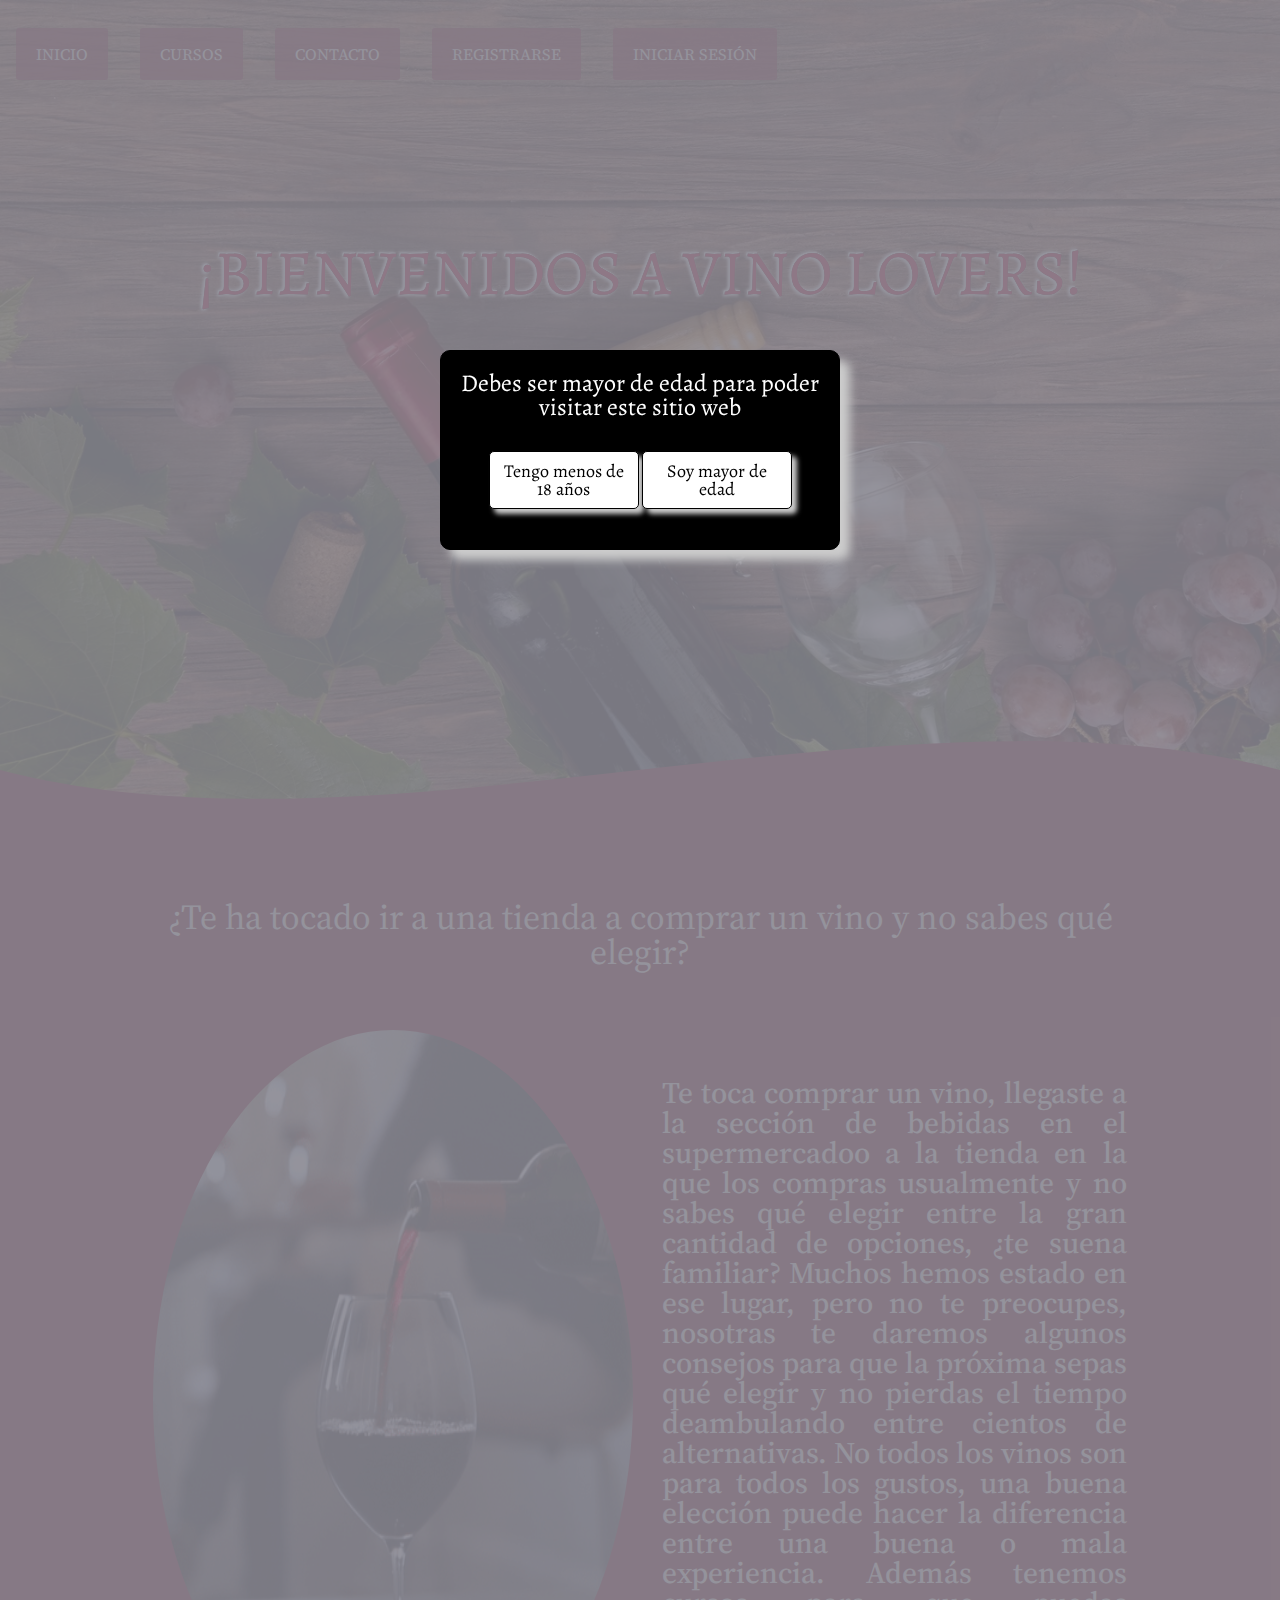
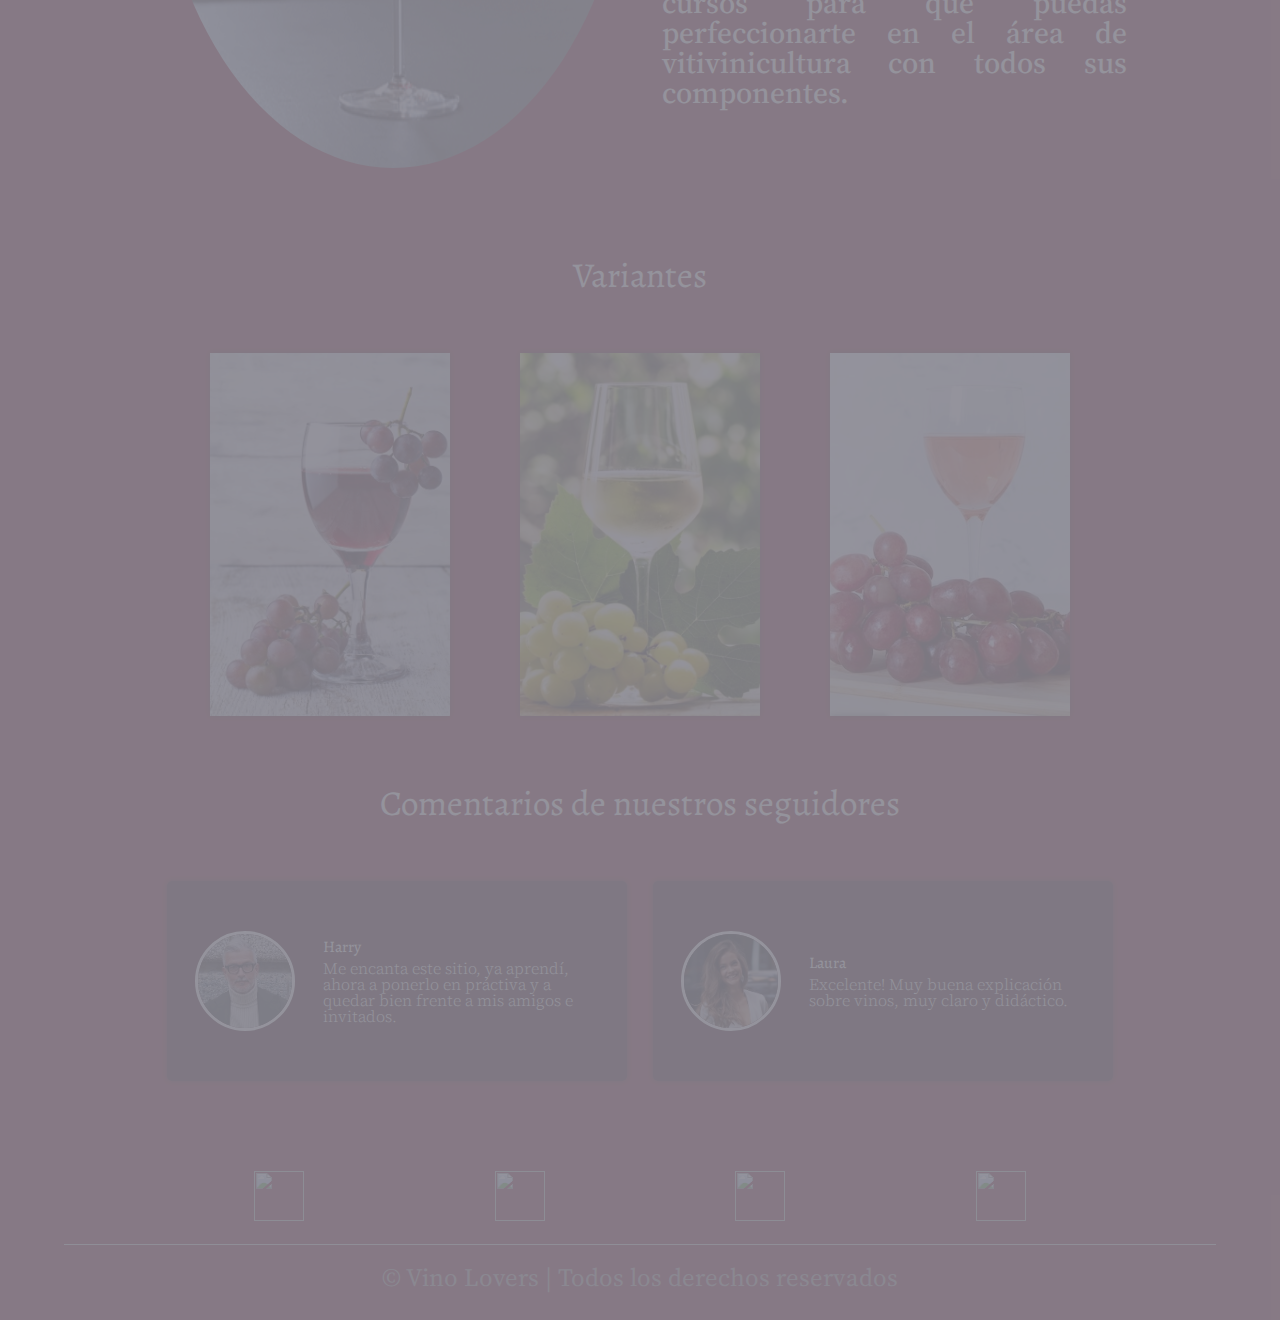
==== commit 2f2a3584: "cambios" ====
--- a/index.html
+++ b/index.html
@@ -1,167 +1,138 @@
-<!DOCTYPE html>
-<html lang="es">
-
-<head>
-    <meta charset="UTF-8">
-    <meta name="viewport" content="width=device-width, initial-scale=1.0">
-    <meta http-equiv="X-UA-Compatible" content="ie=edge">
-    <link rel="shortcut icon" href="img/wine.png" type="image/x-icon"> <!--Es el ícono de la pestaña-->
-    <link href="./css/reset.css"rel="stylesheet" type="text/css">
-    <link rel="stylesheet" href="css/styles.css"> 
-    <link rel="stylesheet" href="css/stylesEdad.css">
-    <!-- <link href="https://fonts.googleapis.com/css2?family=Montserrat:wght@300&display=swap" rel="stylesheet"> -->
-    <link href="https://fonts.googleapis.com/css2?family=Alegreya:ital,wght@0,900;1,400;1,700&display=swap" rel="stylesheet">
-    <link href="https://fonts.googleapis.com/css2?family=Source+Serif+Pro:ital@1&display=swap" rel="stylesheet">
-
-
-    <title>Vino Lovers</title>
-</head>
-<!--  -->
-<body>
-
-    <button onclick="arribaFunction()" id="boton-arriba" title="arriba">↑</button>
-    <div class="containerEdad"> 
-        <header>
-        
-            <nav class="main-nav">
-    
-                <ul id="main-menu" class="main-menu">
-                    <li class="main-menu-item">
-                        <a href="index.html"  class="main-menu-link">Inicio</a>
-                    </li>
-    
-                    <li class="main-menu-item">
-                        <a href="cursos.html"  class="main-menu-link">Cursos</a>
-                    </li>
-    
-                    <li class="main-menu-item">
-                        <a href="contactanos.html"  class="main-menu-link">Contacto</a>
-                    </li>
-    
-                    <li class="main-menu-item">
-                        <a href="registro.html"  class="main-menu-link">Registrarse</a>
-                    </li>
-    
-                    <li class="main-menu-item">
-                        <a href="login.html"  class="main-menu-link">Iniciar sesión</a>
-                    </li>
-    
-                </ul>
-            </nav>
-            
-            <section class="textos-header">
-                <h1 class="border">¡BIENVENIDOS A VINO LOVERS!</h1>
-                <h1 class="wav"> ¡BIENVENIDOS A VINO LOVERS!</h1>
-            </section>
-            <div class="wave"  style="height: 150px; overflow: hidden;"><svg viewBox="0 0 500 150" preserveAspectRatio="none" 
-                    style="height: 100%; width: 100%;">
-                    <path d="M0.00,49.98 C150.00,150.00 349.20,-50.00 500.00,49.98 L500.00,150.00 L0.00,150.00 Z"
-                        style="stroke: none; fill: rgb(126, 7, 33);"></path>
-                </svg>
-            </div>
-        </header>
-        <main>
-            <section class="contenedor sobre-nosotros">
-                <h2 class="titulo">¿Te ha tocado ir a una tienda a comprar un vino y no sabes qué elegir?</h2>
-                <div class="contenedor-sobre-nosotros">
-                    <img src="img/gifWIne.gif" alt="" class="imagen-about-us">
-                    <div class="contenido-textos"><br><br><br>
-                        <p>Te toca comprar un vino, llegaste a la sección de bebidas en el supermercado
-                             o a la tienda en la que los compras usualmente y 
-                            no sabes qué elegir entre la gran cantidad de opciones,
-                             ¿te suena familiar? Muchos hemos estado en ese lugar, pero no te preocupes, 
-                             nosotras te daremos algunos consejos para que la próxima sepas qué elegir y no 
-                              pierdas el tiempo deambulando entre cientos de alternativas.
-                              No todos los vinos son para todos los gustos, una buena elección puede hacer la diferencia entre una buena o mala experiencia. 
-                              Además tenemos cursos para que puedas perfeccionarte en el área de vitivinicultura con todos sus componentes.</p>
-                    </div>
-                </div>
-            </section>
-            <section class="portafolio">
-                <div class="contenedor">
-                    <h2 class="titulo">Variantes</h2>
-                    <div class="galeria-port">
-    
-                        <div class="imagen-port">
-                            <img src="img/img2.jpg" alt="">
-                            <div class="hover-galeria">
-                                <a href="tinto.html"><img src="img/icono1.png" alt=""></a><p class="pVinos">Tintos</p>
-                            </div>
-                        </div>
-    
-                        <div class="imagen-port">
-                            <img src="img/img1.jpg" alt="">
-                            <div class="hover-galeria">
-                                <a href="blanco.html"><img src="img/icono1.png" alt=""></a><p class="pVinos">Blancos</p>
-                            </div>
-                        </div>
-                        <div class="imagen-port">
-                            <img src="img/img4.jpg" alt="">
-                            <div class="hover-galeria">
-                                <a href="rosado.html"><img src="img/icono1.png" alt=""></a><p class="pVinos">Rosados</p>
-                            </div>
-                        </div>
-                        <div class="imagen-port">
-                            <img src="img/img5.jpg" alt="">
-                            <div class="hover-galeria">
-                                <a href="espumosos.html"><img src="img/icono1.png" alt=""></a><p class="pVinos">Espumosos</p>
-                            </div>
-                        </div>
-    
-    
-                    </div>
-                </div>
-            </section>
-            <section class="clientes contenedor">
-                <h2 class="titulo">Comentarios de nuestros seguidores</h2>
-                <div class="cards">
-                    <div class="card">
-                        <img src="img/face1.jpg" alt="">
-                        <div class="contenido-texto-card">
-                            <h4>Harry</h4>
-                            <p>Me encanta este sitio, ya aprendí, ahora a ponerlo en práctiva y a quedar bien frente a mis amigos e invitados.</p>
-                        </div>
-                    </div>
-                    <div class="card">
-                        <img src="img/face2.jpg" alt="">
-                        <div class="contenido-texto-card">
-                            <h4>Laura</h4>
-                            <p>Excelente! Muy buena explicación sobre vinos, muy claro y didáctico.</p>
-                        </div>
-                    </div>
-                </div>
-            </section>
-    
-        </main>
-        <footer>
-            <div class="contenedor-footer">
-                <div class="content-foo">
-                    <a href="#"><img class="img-redes" src="img/instagram.png" alt=""></a>
-    
-                </div>
-                <div class="content-foo">
-                    <a href="#"><img class="img-redes" src="img/tw.png" alt=""></a>
-    
-                </div>
-                <div class="content-foo">
-                    <a href="#"><img class="img-redes" src="img/facebook.png" alt=""></a>
-    
-                </div>
-                <div class="content-foo">
-                    <a href="#"><img class="img-redes" src="img/whatsapp.png" alt=""></a>
-                </div>
-            </div>
-            <h2 class="titulo-final">&copy; Vino Lovers | Todos los derechos reservados</h2>
-        </footer>
-    </div>         
-        <div class="emergente">
-        <p>Debes ser mayor de edad para poder visitar este sitio web</p>
-        <div class="boton menor">Tengo menos de 18 años</div>
-        <div class="boton mayor">Soy mayor de edad</div>
-    </div>
-
-    <script src="./js/index.js" ></script>
-    <script src="./js/edad.js"> </script>    
-    
-    </body>
+<!DOCTYPE html>
+<html lang="es">
+<head>
+    <meta charset="UTF-8">
+    <meta name="viewport" content="width=device-width, initial-scale=1.0">
+    <meta http-equiv="X-UA-Compatible" content="ie=edge">
+    <link rel="shortcut icon" href="img/wine.png" type="image/x-icon"> <!--Es el ícono de la pestaña-->
+    <link href="./css/reset.css"rel="stylesheet" type="text/css">
+    <link rel="stylesheet" href="css/styles.css">
+    <link rel="stylesheet" href="css/stylesEdad.css">
+    <!-- <link href="https://fonts.googleapis.com/css2?family=Montserrat:wght@300&display=swap" rel="stylesheet"> -->
+    <link href="https://fonts.googleapis.com/css2?family=Alegreya:ital,wght@0,900;1,400;1,700&display=swap" rel="stylesheet">
+    <link href="https://fonts.googleapis.com/css2?family=Source+Serif+Pro:ital@1&display=swap" rel="stylesheet">
+    <title>Vino Lovers</title>
+</head>
+<!--  -->
+<body>
+    <button onclick="arribaFunction()" id="boton-arriba" title="arriba">↑</button>
+    <div class="containerEdad">
+        <header>
+            <nav class="main-nav">
+                <ul id="main-menu" class="main-menu">
+                    <li class="main-menu-item">
+                        <a href="index.html"  class="main-menu-link">Inicio</a>
+                    </li>
+                    <li class="main-menu-item">
+                        <a href="cursos.html"  class="main-menu-link">Cursos</a>
+                    </li>
+                    <li class="main-menu-item">
+                        <a href="contactanos.html"  class="main-menu-link">Contacto</a>
+                    </li>
+                    <li class="main-menu-item">
+                        <a href="registro.html"  class="main-menu-link">Registrarse</a>
+                    </li>
+                    <li class="main-menu-item">
+                        <a href="login.html"  class="main-menu-link">Iniciar sesión</a>
+                    </li>
+                </ul>
+            </nav>
+            <section class="textos-header">
+                <h1 class="border">¡BIENVENIDOS A VINO LOVERS!</h1>
+                <h1 class="wav"> ¡BIENVENIDOS A VINO LOVERS!</h1>
+            </section>
+            <div class="wave"  style="height: 150px; overflow: hidden;"><svg viewBox="0 0 500 150" preserveAspectRatio="none"
+                    style="height: 100%; width: 100%;">
+                    <path d="M0.00,49.98 C150.00,150.00 349.20,-50.00 500.00,49.98 L500.00,150.00 L0.00,150.00 Z"
+                        style="stroke: none; fill: rgb(126, 7, 33);"></path>
+                </svg>
+            </div>
+        </header>
+        <main>
+            <section class="contenedor sobre-nosotros">
+                <h2 class="titulo">¿Te ha tocado ir a una tienda a comprar un vino y no sabes qué elegir?</h2>
+                <div class="contenedor-sobre-nosotros">
+                    <img src="img/gifWIne.gif" alt="" class="imagen-about-us">
+                    <div class="contenido-textos"><br><br><br>
+                        <p>Te toca comprar un vino, llegaste a la sección de bebidas en el supermercadoo a la tienda en la que los compras usualmente y no sabes qué elegir entre la gran cantidad de opciones, ¿te suena familiar? Muchos hemos estado en ese lugar, pero no te preocupes, nosotras te daremos algunos consejos para que la próxima sepas qué elegir y no pierdas el tiempo deambulando entre cientos de alternativas. No todos los vinos son para todos los gustos, una buena elección puede hacer la diferencia entre una buena o mala experiencia. Además tenemos cursos para que puedas perfeccionarte en el área de vitivinicultura con todos sus componentes.<p>
+                    </div>
+                </div>
+            </section>
+            <section class="portafolio">
+                <div class="contenedor">
+                    <h2 class="titulo">Variantes</h2>
+                    <div class="galeria-port">
+                        <div class="imagen-port">
+                            <img src="img/img2.jpg" alt="">
+                            <div class="hover-galeria">
+                                <a href="tinto.html"><img src="img/icono1.png" alt=""></a><p class="pVinos">Tintos</p>
+                            </div>
+                        </div>
+                        <div class="imagen-port">
+                            <img src="img/img1.jpg" alt="">
+                            <div class="hover-galeria">
+                                <a href="blanco.html"><img src="img/icono1.png" alt=""></a><p class="pVinos">Blancos</p>
+                            </div>
+                        </div>
+                        <div class="imagen-port">
+                            <img src="img/img4.jpg" alt="">
+                            <div class="hover-galeria">
+                                <a href="rosado.html"><img src="img/icono1.png" alt=""></a><p class="pVinos">Rosados</p>
+                            </div
+                        </div>
+                        <div class="imagen-port">
+                            <img src="img/img5.jpg" alt="">
+                            <div class="hover-galeria">
+                                <a href="espumosos.html"><img src="img/icono1.png" alt=""></a><p class="pVinos">Espumosos</p>
+                            </div>
+                        </div>
+                    </div>
+                </div>
+            </section>
+            <section class="clientes contenedor">
+                <h2 class="titulo">Comentarios de nuestros seguidores</h2>
+                <div class="cards">
+                    <div class="card">
+                        <img src="img/face1.jpg" alt="">
+                        <div class="contenido-texto-card">
+                            <h4>Harry</h4>
+                            <p>Me encanta este sitio, ya aprendí, ahora a ponerlo en práctiva y a quedar bien frente a mis amigos e invitados.</p>
+                        </div>
+                    </div>
+                    <div class="card">
+                        <img src="img/face2.jpg" alt="">
+                        <div class="contenido-texto-card">
+                            <h4>Laura</h4>
+                            <p>Excelente! Muy buena explicación sobre vinos, muy claro y didáctico.</p>
+                        </div>
+                    </div>
+                </div>
+            </section>
+        </main>
+        <footer>
+            <div class="contenedor-footer">
+                <div class="content-foo">
+                    <a href="#"><img class="img-redes" src="img/instagram.png" alt=""></a>
+                </div>
+                <div class="content-foo">
+                    <a href="#"><img class="img-redes" src="img/tw.png" alt=""></a>
+                </div>
+                <div class="content-foo">
+                    <a href="#"><img class="img-redes" src="img/facebook.png" alt=""></a>
+                </div>
+                <div class="content-foo">
+                    <a href="#"><img class="img-redes" src="img/whatsapp.png" alt=""></a>
+                </div>
+            </div>
+            <h2 class="titulo-final">&copy; Vino Lovers | Todos los derechos reservados</h2>
+        </footer>
+    </div>
+    <div class="emergente">
+        <p>Debes ser mayor de edad para poder visitar este sitio web</p>
+        <div class="boton menor">Tengo menos de 18 años</div>
+        <div class="boton mayor">Soy mayor de edad</div>
+    </div>
+    <script src="./js/index.js" ></script>
+    <script src="./js/edad.js"> </script>
+    </body>
 </html>--- a/css/styles.css
+++ b/css/styles.css
@@ -1,471 +1,479 @@
-* {
-    margin: 0%;
-    padding: 0;
-    box-sizing: border-box;
-    scroll-behavior: smooth;
-}
-
-
-body {
-    width: 100%;
-    height:900px;
-    font-family: "Montserrat";
-}
-
-.contenedor {
-    padding: 30px 0;
-    width: 90%;
-    max-width: 1000px;
-    margin: auto;
-    overflow: hidden;
-}
-
-.titulo {
-    color: white;
-    font-size: 35px;
-    text-align: center;
-    margin-bottom: 60px;
-}
-main{
-    background-color: rgb(126, 7, 33);
-}
-
-
-
-/* Header */
-
-header {
-    width: 100%;
-    height: 870px;
-    background:  url(../img/tinto.jpg);  
-    background-size: cover;
-    background-attachment: fixed;
-    position: relative;
-}
-
-img{
-    max-width: 100%;
-}
-
-
-.main-menu{
-    list-style: none;
-    margin-top: 0;
-    margin-bottom: 0;
-    padding-left: 0;
-    display: flex;
-    flex-direction: column;
-    align-items: center;
-}
-@media screen and (min-width: 768px){ 
-    .menu-hambur{
-        display: none;
-    }
-}
-
-
-@media screen and (min-width: 768px){
-    .main-menu{
-        flex-direction: row;
-    }
-}
-
-.main-menu-item{
-    padding: 1rem;
-}
-
-.main-menu-link{
-    color: white;
-    text-transform: uppercase;
-    text-decoration: none;
-    cursor: pointer;
-    background-color: rgba(126, 7, 33, 0.815);
-    padding: 15px 20px;
-    border-radius: 3px;
-}
-.main-menu-link:hover{
-    background-color: rgb(58, 3, 12);
-    transition: 0.5s all;
-    transform: scale(2);
-}
-
-nav{
-    text-align: right;
-    padding: 30px 50px 0 0;
-}
-
-nav > a{
-    color:#fff;
-    font-weight: 300;
-    text-decoration: none;
-    margin-right: 10px;
-}
-
-
-header .textos-header{
-    display: flex;
-    height: 390px;
-    width: 100%;
-    align-items: center;
-    justify-content: center;
-    flex-direction: column;
-    text-align: center;
-}
-
-
-
-  /*-----------Efecto de ola en movimiento------------  */
-h1 {
-    font-size: 6vmin;
-    position: absolute;
-    font-family:Verdana, Geneva, Tahoma, sans-serif;
-  }
-  
-  .border {
-    color: black;  
-    text-shadow:
-      -2px -2px 3px white, 
-      -1px -1px 0 white,
-      -2px 2px 3px white,
-      -1px -1px 0 white;  
-  }
-  
-  .wav {
-    color: rgb(196, 0, 42);
-    animation: wav 1.5s ease-in-out infinite;
-  }
-  
-  @keyframes wav {
-    0%, 100% {
-      clip-path: polygon(0% 47%, 10% 48%, 33% 54%, 54% 60%, 70% 61%, 84% 59%, 100% 52%, 100% 100%, 0% 100%);
-    }
-  
-    50% {
-      clip-path: polygon(0% 60%, 15% 65%, 34% 66%, 51% 62%, 67% 50%, 84% 45%, 100% 46%, 100% 100%, 0% 100%);
-    }
-  }
-  /*-----------------------  */
-
-.textos-header h2{
-    font-size: 30px;
-    font-weight: 300;
-    color:#fff;
-}
-
-.wave{
-    position: absolute;
-    bottom: 0;
-    width: 100%;
-
-}
-
-/* About us */
-
-main .sobre-nosotros{
-    padding: 30px 0 60px 0;
-}
-.contenedor-sobre-nosotros{
-    display: flex;
-    justify-content: space-evenly;
-}
-
-
-
-.imagen-about-us{ /*Imagen de las copas*/
-    width: 48%;
-    border-radius: 50%;
-}
-
-.sobre-nosotros .contenido-textos{
-    width: 48%;
-}
-
-.contenido-textos h3{
-    margin-bottom: 15px;
-}
-
-
-.contenido-textos p{
-    color: white;
-    font-size: 25px;
-    padding: 0px 0px 30px 15px;
-    font-weight: 500;
-    text-align: justify;
-    justify-content: space-around;
-}
-
-/* Galeria */
-
-
-.portafolio{
-    background: rgba(121, 3, 38, 0.021);;
-}
-
-.galeria-port{
-    display: flex;
-    justify-content: space-evenly;
-    flex-wrap: wrap;
-}
- a{
-    text-decoration: none;
-}
-.imagen-port{
-    width: 24%;
-    margin-bottom: 10px;
-    overflow: hidden;
-    position: relative;
-    box-shadow: 0 0 6px 0 rgba(0, 0, 0, .5);
-    
-}
-
-.imagen-port > img{
-    width: 100%;
-    height: 100%;
-    object-fit: cover;
-    display: block;
-}
-
-.hover-galeria{
-    position: absolute;
-    width: 100%;
-    height: 100%;
-    top: 0;
-    transform: scale(0);/*Efecto de las imagenes*/
-    background: rgba(121, 3, 38, 0.7);
-    transition: transform .5s; 
-    display: flex;
-    justify-content: center;
-    align-items: center;
-    flex-direction: column;
-}
-
-.hover-galeria img{
-    width: 50px;
-}
-
-.hover-galeria p{
-    color: #fff;
-}
-
-.imagen-port:hover .hover-galeria{
-    transform: scale(1);
-}
-
-/* Clients */
-
-.cards{
-    display: flex;
-    justify-content: space-evenly;
-}
-
-.cards .card{
-    background: rgba(0, 0, 0, 0.589);
-    display: flex;
-    width: 46%;
-    height: 200px;
-    align-items: center;
-    justify-content: space-evenly;
-    border-radius: 5px;
-    box-shadow: 0 0 6px 0 rgba(0, 0, 0, 0.6);
-}
-
-.cards .card img{
-    width: 100px;
-    height: 100px;
-    object-fit: cover;
-    border: 3px solid #fff;
-    border-radius: 50%;
-    display: block;
-}
-
-.cards .card > .contenido-texto-card{
-    width: 60%;
-    color: #fff;
-    font-family: 'Cormorant Upright', serif;
-}
-
-.cards .card > .contenido-texto-card p{
-    font-weight: 300;
-    padding-top: 5px;
-}
-
-
-/* footer */
-
-footer{
-    background: rgb(126, 7, 33);
-    padding: 60px 0 30px 0;
-    margin: auto;
-    overflow: hidden;
-}
-
-.contenedor-footer{
-    display: flex;
-    width: 90%;
-    justify-content: space-evenly;
-    margin: auto;
-    padding-bottom: 20px;
-    border-bottom: 1px solid #ccc;
-}
-
-
-
-.titulo-final{ /*footer*/
-    text-align: center;
-    font-size: 15px;
-    margin: 20px 0 0 0;
-    color: #9e9797;
-}
-
-.img-redes{
-    width: 50px;
-    height: 50px;
-}
-
-@media screen and (max-width:900px){
-    header{
-        justify-content: center;
-
-    }
-
-    .contenedor-sobre-nosotros{
-        flex-direction: column;
-        justify-content: center;
-        align-items: center;
-    }
-
-    .sobre-nosotros .contenido-textos{
-        width: 90%;
-    }
-
-    .imagen-about-us{
-        width: 90%;
-    }
-
-    /* Galeria */
-
-    .imagen-port{
-        width: 44%;
-    }
-
-
-    .cards{
-        flex-direction: column;
-        justify-content: center;
-        align-items: center;
-    }
-
-    .cards .card{
-        width: 90%;
-    }
-
-    .cards .card:first-child{
-        margin-bottom: 30px;
-    }
-
-}
-
-
-@media screen and (max-width:480px){
-    nav{
-        text-align: center;
-        padding: 30px 0 0 0;
-    }
-
-    nav > a{
-        margin-right: 5px;
-    }
-
-    .textos-header h1{
-        font-size: 35px;
-    }
-
-    .textos-header h2{
-        font-size: 20px;
-    }
-
-    /* ABOUT US */
-
-    .imagen-about-us{
-        margin-bottom: 60px;
-        width: 99%;
-    }
-
-    .sobre-nosotros .contenido-textos{
-        width: 95%;
-    }
-
-    /* Galeria */
-
-    .imagen-port{
-        width: 95%;
-    }
-
-
-    .cards .card{
-        height: 450px;
-        display: flex;
-        flex-direction: column;
-        align-items: center;
-    }
-
-    .cards .card img{
-        width: 90px;
-        height: 90px;
-    }
-
-    /* Footer */
-
-    .contenedor-footer{
-        flex-direction: column;
-        border: none;
-    }
-
-    .content-foo{
-        margin-bottom: 20px;
-        text-align: center;
-    }
-
-    .content-foo h4{
-        border: none;
-    }
-
-    .content-foo p{
-        color: #ccc;
-        border-bottom: 1px solid #f2f2f2;
-        padding-bottom: 20px;
-    }
-    
-    .titulo-final{
-        font-size: 10px;
-
-    }
-    .img-redes{
-        align-items: center;
-
-    }
-
-}
-
-#boton-arriba {
-    width: 3%;
-    height: 6%;
-    display: none;
-    position: fixed;
-    bottom: 50px;
-    right: 30px;
-    z-index: 99;
-    font-size: 18px;
-    border: none;
-    outline: none;
-    background-color: black;
-    color: white;
-    cursor: pointer;
-    padding: 15px;
-    border-radius: 50px;
-    
-}
-
-    #boton-arriba:hover {
-    background-color: #777;
+* {
+    margin: 0%;
+    padding: 0;
+    box-sizing: border-box;
+    scroll-behavior: smooth;
+}
+
+
+body {
+    width: 100%;
+    height:900px;
+    font-family: 'Alegreya', serif;
+}
+
+.contenedor {
+    padding: 30px 0;
+    width: 90%;
+    max-width: 1000px;
+    margin: auto;
+    overflow: hidden;
+}
+
+.titulo {
+    color: white;
+    font-size: 35px;
+    text-align: center;
+    margin-bottom: 60px;
+}
+main{
+    background-color: rgb(126, 7, 33);
+}
+
+
+
+/* Header */
+
+header {
+    width: 100%;
+    height: 870px;
+    background:  url(../img/tinto.jpg);  
+    background-size: cover;
+    background-attachment: fixed;
+    position: relative;
+}
+
+img{
+    max-width: 100%;
+}
+
+
+.main-menu{
+    list-style: none;
+    margin-top: 0;
+    margin-bottom: 0;
+    padding-left: 0;
+    display: flex;
+    flex-direction: column;
+    align-items: center;
+}
+@media screen and (min-width: 768px){ 
+    .menu-hambur{
+        display: none;
+    }
+}
+
+
+@media screen and (min-width: 768px){
+    .main-menu{
+        flex-direction: row;
+    }
+}
+
+.main-menu-item{
+    padding: 1rem;
+}
+
+.main-menu-link{
+    color: white;
+    text-transform: uppercase;
+    text-decoration: none;
+    cursor: pointer;
+    background-color: rgba(126, 7, 33, 0.815);
+    padding: 15px 20px;
+    border-radius: 3px;
+}
+.main-menu-link:hover{
+    background-color: rgb(58, 3, 12);
+    transition: 0.5s all;
+    transform: scale(2);
+}
+
+nav{
+    text-align: right;
+    padding: 30px 50px 0 0;
+    font-family: 'Source Serif Pro', serif;
+}
+
+nav > a{
+    color:#fff;
+    font-weight: 300;
+    text-decoration: none;
+    margin-right: 10px;
+}
+
+
+header .textos-header{
+    display: flex;
+    height: 390px;
+    width: 100%;
+    align-items: center;
+    justify-content: center;
+    flex-direction: column;
+    text-align: justify;
+    
+}
+
+
+
+  /*-----------Efecto de ola en movimiento------------  */
+h1 {
+    font-size: 7vmin;
+    position: absolute;
+    font-family: 'Alegreya', serif;
+  }
+  
+  .border {
+    color: black;  
+    text-shadow:
+      -2px -2px 3px white, 
+      -1px -1px 0 white,
+      -2px 2px 3px white,
+      -1px -1px 0 white;  
+  }
+  
+  .wav {
+    color: rgb(196, 0, 42);
+    animation: wav 1.5s ease-in-out infinite;
+  }
+  
+  @keyframes wav {
+    0%, 100% {
+      clip-path: polygon(0% 47%, 10% 48%, 33% 54%, 54% 60%, 70% 61%, 84% 59%, 100% 52%, 100% 100%, 0% 100%);
+    }
+  
+    50% {
+      clip-path: polygon(0% 60%, 15% 65%, 34% 66%, 51% 62%, 67% 50%, 84% 45%, 100% 46%, 100% 100%, 0% 100%);
+    }
+  }
+  /*-----------------------  */
+
+.textos-header h2{
+    font-size: 40px;
+    font-weight: 300;
+    color:#fff;
+    font-family: 'Source Serif Pro', serif;
+}
+
+.wave{
+    position: absolute;
+    bottom: 0;
+    width: 100%;
+
+}
+
+/* About us */
+
+main .sobre-nosotros{
+    padding: 30px 0 60px 0;
+    font-family: 'Source Serif Pro', serif;
+}
+.contenedor-sobre-nosotros{
+    display: flex;
+    justify-content: space-evenly;
+}
+
+
+
+.imagen-about-us{ /*Imagen de las copas*/
+    width: 48%;
+    border-radius: 50%;
+}
+
+.sobre-nosotros .contenido-textos{
+    width: 48%;
+}
+
+.contenido-textos h3{
+    margin-bottom: 15px;
+}
+
+
+.contenido-textos p{
+    color: white;
+    font-size: 30px;
+    padding: 0px 0px 30px 15px;
+    font-weight: 500;
+    text-align: justify;
+    justify-content: space-around;
+    font-family: 'Source Serif Pro', serif;
+}
+
+/* Galeria */
+
+
+.portafolio{
+    background: rgba(121, 3, 38, 0.021);;
+}
+
+.galeria-port{
+    display: flex;
+    justify-content: space-evenly;
+    flex-wrap: wrap;
+}
+ a{
+    text-decoration: none;
+    font-family: 'Source Serif Pro', serif;
+}
+.imagen-port{
+    width: 24%;
+    margin-bottom: 10px;
+    overflow: hidden;
+    position: relative;
+    box-shadow: 0 0 6px 0 rgba(0, 0, 0, .5);
+    
+}
+
+.imagen-port > img{
+    width: 100%;
+    height: 100%;
+    object-fit: cover;
+    display: block;
+}
+
+.hover-galeria{
+    position: absolute;
+    width: 100%;
+    height: 100%;
+    top: 0;
+    transform: scale(0);/*Efecto de las imagenes*/
+    background: rgba(121, 3, 38, 0.7);
+    transition: transform .5s; 
+    display: flex;
+    justify-content: center;
+    align-items: center;
+    flex-direction: column;
+}
+
+.hover-galeria img{
+    width: 50px;
+}
+
+.hover-galeria p{
+    color: #fff;
+    font-family: 'Source Serif Pro', serif;
+}
+
+.imagen-port:hover .hover-galeria{
+    transform: scale(1);
+}
+
+/* Clients */
+
+.cards{
+    display: flex;
+    justify-content: space-evenly;
+}
+
+.cards .card{
+    background: rgba(0, 0, 0, 0.589);
+    display: flex;
+    width: 46%;
+    height: 200px;
+    align-items: center;
+    justify-content: space-evenly;
+    border-radius: 5px;
+    box-shadow: 0 0 6px 0 rgba(0, 0, 0, 0.6);
+}
+
+.cards .card img{
+    width: 100px;
+    height: 100px;
+    object-fit: cover;
+    border: 3px solid #fff;
+    border-radius: 50%;
+    display: block;
+}
+
+.cards .card > .contenido-texto-card{
+    width: 60%;
+    color: #fff;
+}
+
+.cards .card > .contenido-texto-card p{
+    font-weight: 300;
+    font-family: 'Source Serif Pro', serif;
+    padding-top: 5px;
+}
+
+
+/* footer */
+
+footer{
+    background: rgb(126, 7, 33);
+    padding: 60px 0 30px 0;
+    margin: auto;
+    overflow: hidden;
+}
+
+.contenedor-footer{
+    display: flex;
+    width: 90%;
+    justify-content: space-evenly;
+    margin: auto;
+    padding-bottom: 20px;
+    border-bottom: 1px solid #ccc;
+}
+
+
+
+.titulo-final{ /*footer*/
+    text-align: center;
+    font-size: 25px;
+    margin: 20px 0 0 0;
+    color: #9e9797;
+    font-family: 'Source Serif Pro', serif;
+}
+
+.img-redes{
+    width: 50px;
+    height: 50px;
+}
+
+@media screen and (max-width:900px){
+    header{
+        justify-content: center;
+
+    }
+
+    .contenedor-sobre-nosotros{
+        flex-direction: column;
+        justify-content: center;
+        align-items: center;
+    }
+
+    .sobre-nosotros .contenido-textos{
+        width: 90%;
+    }
+
+    .imagen-about-us{
+        width: 90%;
+    }
+
+    /* Galeria */
+
+    .imagen-port{
+        width: 44%;
+    }
+
+
+    .cards{
+        flex-direction: column;
+        justify-content: center;
+        align-items: center;
+    }
+
+    .cards .card{
+        width: 90%;
+    }
+
+    .cards .card:first-child{
+        margin-bottom: 30px;
+    }
+
+}
+
+
+@media screen and (max-width:480px){
+    nav{
+        text-align: center;
+        padding: 30px 0 0 0;
+    }
+
+    nav > a{
+        margin-right: 5px;
+    }
+
+    .textos-header h1{
+        font-size: 35px;
+    }
+
+    .textos-header h2{
+        font-size: 20px;
+    }
+
+    /* ABOUT US */
+
+    .imagen-about-us{
+        margin-bottom: 60px;
+        width: 99%;
+    }
+
+    .sobre-nosotros .contenido-textos{
+        width: 95%;
+    }
+
+    /* Galeria */
+
+    .imagen-port{
+        width: 95%;
+    }
+
+
+    .cards .card{
+        height: 450px;
+        display: flex;
+        flex-direction: column;
+        align-items: center;
+    }
+
+    .cards .card img{
+        width: 90px;
+        height: 90px;
+    }
+
+    /* Footer */
+
+    .contenedor-footer{
+        flex-direction: column;
+        border: none;
+    }
+
+    .content-foo{
+        margin-bottom: 20px;
+        text-align: center;
+    }
+
+    .content-foo h4{
+        border: none;
+    }
+
+    .content-foo p{
+        color: #ccc;
+        border-bottom: 1px solid #f2f2f2;
+        padding-bottom: 20px;
+    }
+    
+    .titulo-final{
+        font-size: 10px;
+        
+    }
+    .img-redes{
+        align-items: center;
+
+    }
+
+}
+
+#boton-arriba {
+    width: 3%;
+    height: 6%;
+    display: none;
+    position: fixed;
+    bottom: 50px;
+    right: 30px;
+    z-index: 99;
+    font-size: 18px;
+    border: none;
+    outline: none;
+    background-color: black;
+    color: white;
+    cursor: pointer;
+    padding: 15px;
+    border-radius: 50px;
+    
+}
+
+    #boton-arriba:hover {
+    background-color: #777;
 }--- a/css/stylesEdad.css
+++ b/css/stylesEdad.css
@@ -1,56 +1,59 @@
-*{
-    box-sizing:border-box;
-    margin:0;
-    padding:0; 
-    }
-
-.containerEdad{
-    opacity: 0.1;
-}
-
-    .emergente{
-        width:400px;
-        height:200px;
-        position:fixed;
-        background-color:black;
-        top:50%;
-        left:50%;
-        margin-left:-200px;
-        margin-top:-100px;
-        border:1px solid rgb(0, 0, 0);
-        border-radius:10px;
-        padding:20px;
-        text-align:center;
-        box-shadow: 10px 10px 10px #ccc;
-    }
-
-    .emergente p{
-        font-size:24px;
-        color: white;
-    }
-
-    .boton:hover{
-        cursor: pointer;
-    }
-
-    .emergente .boton{
-        font-size:18px;
-        padding:10px;
-        border:1px solid #000;
-        border-radius:5px;
-        display:inline-block;
-        width:150px;
-        margin-top:32px;
-        box-shadow:5px 5px 5px #ccc;
-    }
-    .menor{background-color:white;}
-    .mayor{background-color:white;}
-    .menor:hover{background-color:#9e0221;}
-    .mayor:hover{background-color:#9e0221;}
-
-    .imgError{
-        width: 1000px;
-        height: 800px;
-        margin-left: 500px;
-        margin-top: 100px;
+*{
+    box-sizing:border-box;
+    margin:0;
+    padding:0; 
+    }
+body{
+    background-color: rgb(136, 135, 145);
+}
+
+.containerEdad{
+    opacity: 0.1;
+}
+
+    .emergente{
+        width:400px;
+        height:200px;
+        position:fixed;
+        background-color:black;
+        top:50%;
+        left:50%;
+        margin-left:-200px;
+        margin-top:-100px;
+        border:1px solid rgb(0, 0, 0);
+        border-radius:10px;
+        padding:20px;
+        text-align:center;
+        box-shadow: 10px 10px 10px #ccc;
+    }
+
+    .emergente p{
+        font-size:24px;
+        color: white;
+    }
+
+    .boton:hover{
+        cursor: pointer;
+    }
+
+    .emergente .boton{
+        font-size:18px;
+        padding:10px;
+        border:1px solid #000;
+        border-radius:5px;
+        display:inline-block;
+        width:150px;
+        margin-top:32px;
+        box-shadow:5px 5px 5px #ccc;
+    }
+    .menor{background-color:white;}
+    .mayor{background-color:white;}
+    .menor:hover{background-color:#9e0221;}
+    .mayor:hover{background-color:#9e0221;}
+
+    .imgError{
+        width: 1000px;
+        height: 800px;
+        margin-left: 500px;
+        margin-top: 100px;
     }